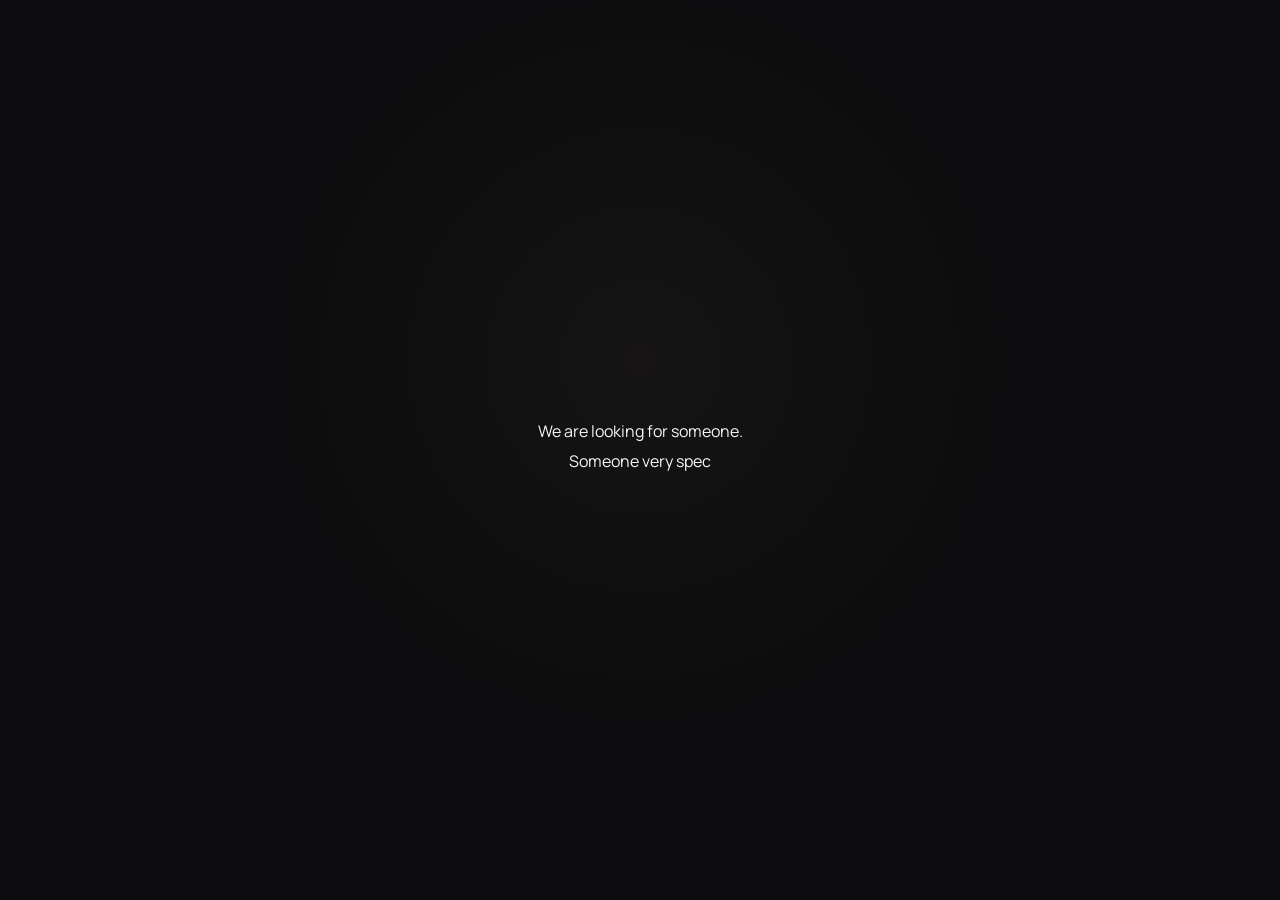
==== index.html @ 5d44a902 "Update title and add music controls in HTML" ====
<!DOCTYPE html>
<html lang="en">
<head>
  <meta charset="UTF-8">
  <meta name="viewport" content="width=device-width, initial-scale=1.0">
  <title>A Special Journey</title>
  
  <!-- Fonts -->
  <link rel="preconnect" href="https://fonts.googleapis.com">
  <link rel="preconnect" href="https://fonts.gstatic.com" crossorigin>
  <link href="https://fonts.googleapis.com/css2?family=DM+Serif+Display&family=Manrope:wght@400;500;600;700&display=swap" rel="stylesheet">

  <!-- CSS -->
  <link rel="stylesheet" href="style.css">

  <!-- EmailJS SDK -->
  <script type="text/javascript" src="https://cdn.jsdelivr.net/npm/@emailjs/browser@3/dist/email.min.js"></script>
</head>
<body>

  <!-- Audio -->
  <audio id="backgroundMusic" loop>
    <source src="images/bg-music.mp3" type="audio/mpeg">
  </audio>

  <!-- Music Control Toggle Button -->
  <button id="musicToggleBtn" class="music-toggle-btn" style="display: none;">🔊</button>

  <div class="app">

    <!-- Screen 0: Intro -->
    <div class="screen active" id="intro">
      <div class="center">
        <div id="introText" class="typewriter-container"></div>
        <button class="btn hidden" id="introBtn">Begin →</button>
      </div>
    </div>

    <!-- Screen 1: Name -->
    <div class="screen" id="nameScreen">
      <div class="center">
        <div id="nameText" class="typewriter-container"></div>
        <div id="nameForm" class="hidden">
          <div class="input-group">
            <input type="text" id="nameInput" placeholder="Enter your name..." autocomplete="off">
          </div>
          <p id="nameError" class="error hidden">That's not quite right. Try again.</p>
          <button class="btn" id="nameBtn">Continue →</button>
        </div>
      </div>
    </div>

    <!-- Screen 2: Questions -->
    <div class="screen" id="questions">
      <div class="center">
        <span class="badge" id="questionNumber">QUESTION 01 / 04</span>
        <h2 id="questionTitle"></h2>
        <p class="subtitle" id="questionSubtitle"></p>
        <div class="options" id="options"></div>
        <p id="feedback" class="feedback-text hidden"></p>
      </div>
    </div>

    <!-- Screen 3: Confirmation -->
    <div class="screen" id="confirmation">
      <div class="center">
        <div id="confirmText" class="typewriter-container"></div>
        <div id="confirmBox" class="hidden">
          <button class="btn" id="enterBtn">Open the files →</button>
        </div>
      </div>
    </div>

    <!-- Screen 4: File Hub -->
    <div class="screen" id="file">
      <div class="center">
        <span class="badge">ARCHIVE</span>
        <div class="section-heading">
          <h1>CHOOSE A FILE</h1>
          <p>Everything is kept here, waiting to be found.</p>
        </div>
        
        <div class="cards-container">
          <div class="little-card file-card" data-open="littleThings">
            <h3>02 — Little Things</h3>
            <span class="tap-text">Some things are remembered for no particular reason.</span>
          </div>
          <div class="little-card file-card" data-open="memories">
            <h3>01 — Memories</h3>
            <span class="tap-text">Moments that became special over time.</span>
          </div>
          <div class="little-card file-card" data-open="letter">
            <h3>03 — A Letter</h3>
            <span class="tap-text">Words that needed to be written down.</span>
          </div>
          <div class="little-card file-card" data-open="last">
            <h3>04 — The Last Thing</h3>
            <span class="tap-text">The actual reason for all of this.</span>
          </div>
        </div>
      </div>
    </div>

    <!-- Little Things Screen -->
    <div class="screen" id="littleThings">
      <div class="center">
        <a class="back" data-back="file">← Back to File</a>
        <span class="badge">02</span>
        <div class="section-heading">
          <h1>LITTLE THINGS</h1>
          <p>Some things are remembered for no particular reason.</p>
        </div>
        <div class="cards-container">
          <div class="little-card">
            <h3>Apparently, some dates are surprisingly easy to remember.</h3>
            <span class="tap-text">TAP TO OPEN</span>
          </div>
          <div class="little-card">
            <h3>Some photos need absolutely no explanation.</h3>
            <span class="tap-text">TAP TO OPEN</span>
          </div>
          <div class="little-card">
            <h3>Some random moments become memories without asking.</h3>
            <span class="tap-text">TAP TO OPEN</span>
          </div>
          <div class="little-card">
            <h3>And yes, I remembered way too many dates.</h3>
            <span class="tap-text">TAP TO OPEN</span>
          </div>
        </div>
      </div>
    </div>

    <!-- Memories Screen -->
    <div class="screen" id="memories">
      <div class="center">
        <a class="back" data-back="file">← Back to File</a>
        <span class="badge" id="memoryCounter">01 / 24</span>
        <div class="memory-viewer">
          <div class="memory-img-box">
            <img id="memoryImg" src="" alt="Memory">
            <div id="imageFallback" class="hidden">Image not found</div>
          </div>
          <div class="memory-info">
            <span id="memoryDate" class="badge"></span>
            <h2 id="memoryTitle"></h2>
            <p id="memoryCaption"></p>
          </div>
        </div>
        <div class="memory-nav">
          <button class="btn secondary" id="prevMemory">← Previous</button>
          <button class="btn" id="nextMemory">Next →</button>
        </div>
        <div class="date-selector" id="dateSelector"></div>
      </div>
    </div>

    <!-- Letter Screen -->
    <div class="screen" id="letter">
      <div class="center">
        <a class="back" data-back="file">← Back to File</a>
        <span class="badge">03</span>
        <div class="section-heading">
          <h1>A LETTER</h1>
        </div>
        <div class="envelope-container" id="envelope">
          <div id="envelopeFront" class="envelope-front">
            <p>Tap to open the letter ✉️</p>
          </div>
          <div id="letterContent" class="letter-box hidden">
            <p>Dear Naila,</p>
            <p>Some people come into life and quietly make everything a little bit brighter. This is just a small reminder of all those wonderful moments we've shared.</p>
            <p>Thank you for being you.</p>
            <p class="signature">With best wishes</p>
          </div>
        </div>
      </div>
    </div>

    <!-- Last Thing Screen -->
    <div class="screen" id="last">
      <div class="center">
        <a class="back" data-back="file">← Back to File</a>
        <div id="lastText" class="typewriter-container"></div>
        <button class="btn hidden" id="lastBtn">Continue →</button>
      </div>
    </div>

    <!-- Birthday Screen -->
    <div class="screen" id="birthday">
      <div class="center">
        <span class="badge hidden" id="birthdayDate">HAPPY BIRTHDAY</span>
        <h1 class="hidden" id="birthdayTitle">It's Your Day</h1>
        <p class="hidden" id="birthdayName">Naila</p>
        <p class="subtitle hidden" id="birthdaySub">Wishing you a year full of happiness and success.</p>
        <button class="btn hidden" id="photoBtn" style="margin-top: 20px;">Final Words →</button>
      </div>
    </div>

    <!-- Final Screen -->
    <div class="screen" id="final">
      <div class="center">
        <div id="endText" class="typewriter-container"></div>
        <button class="btn hidden" id="endBtn" onclick="showScreen('feedback')">Leave Feedback ✍️</button>
        <button class="btn secondary hidden" id="restartBtn" style="margin-top: 10px;">Start Over ↺</button>
      </div>
    </div>

    <!-- Feedback Screen (Integrated into SPA) -->
    <div class="screen" id="feedback">
      <div class="center">
        <a class="back" onclick="showScreen('final')">← Back</a>

        <span class="badge">YOUR THOUGHTS</span>
        <div class="section-heading center-heading">
          <h1>Leave a Feedback</h1>
          <p>Let me know how everything felt.</p>
        </div>

        <form id="feedbackForm" class="feedback-form-box">
          <div class="input-group">
            <input type="text" id="fbName" placeholder="Your Name" required />
          </div>
          <div class="input-group">
            <input type="email" id="fbEmail" placeholder="Your Email (Optional)" />
          </div>
          <div class="rating-container">
            <p>Rating:</p>
            <div class="stars">
              <span class="star active" data-value="1">★</span>
              <span class="star active" data-value="2">★</span>
              <span class="star active" data-value="3">★</span>
              <span class="star active" data-value="4">★</span>
              <span class="star active" data-value="5">★</span>
            </div>
            <input type="hidden" id="ratingValue" value="5" />
          </div>
          <div class="input-group">
            <textarea id="fbMessage" placeholder="Write your message here..." rows="4" required></textarea>
          </div>
          <button type="submit" class="btn" id="fbSubmitBtn" style="width: 100%;">Send Feedback</button>
        </form>

        <div id="fbSuccess" style="display: none;" class="feedback-msg">
          <p class="success-text" style="color: #2ecc71;">✨ Thank you! Your feedback has been sent successfully.</p>
        </div>

        <div id="fbError" style="display: none;" class="feedback-msg">
          <p class="error-text" style="color: #e74c3c;">❌ Oops! Something went wrong. Please try again.</p>
        </div>
      </div>
    </div>

  </div>

  <script src="script.js"></script>
</body>
</html>
---- style.css ----
:root {  
  --bg: #0d0d0f;  
  --card: #17171b;  
  --card2: #1c1c21;  
  
  --gold: #e6c587;  
  
  --white: #f5f5f5;  
  --muted: rgba(245,245,245,.62);  
  
  --border: rgba(255,255,255,.11);  
  
  --heading: "DM Serif Display", Georgia, serif;  
  --body: "Manrope", sans-serif;  
}  
  
* {  
  margin: 0;  
  padding: 0;  
  box-sizing: border-box;  
  -webkit-tap-highlight-color: transparent;  
}  
  
html {  
  scroll-behavior: smooth;  
}  
  
body {  
  background: var(--bg);  
  color: var(--white);  
  font-family: var(--body);  
  min-height: 100vh;  
  overflow-x: hidden;  
}  
  
body::before {  
  content: "";  
  position: fixed;  
  inset: 0;  
  pointer-events: none;  
  background:  
    radial-gradient(  
      circle at 50% 40%,  
      rgba(230,197,135,.045),  
      transparent 45%  
    );  
  z-index: -1;  
}  
  
button,  
input,  
textarea {  
  font-family: inherit;  
}  
  
button {  
  outline: none;  
}  
  
.app {  
  width: 100%;  
  min-height: 100vh;  
  padding: 20px;  
}  
  
.screen {  
  display: none;  
  width: 100%;  
  min-height: calc(100vh - 40px);  
  align-items: center;  
  justify-content: center;  
  animation: screenIn .55s ease;  
}  
  
.screen.active {  
  display: flex;  
}  
  
@keyframes screenIn {  
  from {  
    opacity: 0;  
    transform: translateY(10px);  
  }  
  to {  
    opacity: 1;  
    transform: translateY(0);  
  }  
}  
  
.center {  
  width: 100%;  
  max-width: 560px;  
  margin: auto;  
  text-align: center;  
}  
  
.wide {  
  width: 100%;  
  max-width: 860px;  
  margin: auto;  
}  
  
.hidden {  
  display: none !important;  
}  
  
h1,  
h2,  
h3 {  
  font-family: var(--heading);  
  font-weight: 400;  
}  
  
p {  
  color: var(--muted);  
}  
  
.badge {  
  display: inline-block;  
  padding: 6px 14px;  
  border: 1px solid rgba(230,197,135,.25);  
  border-radius: 50px;  
  color: var(--gold);  
  background: rgba(230,197,135,.07);  
  font-size: .72rem;  
  letter-spacing: .15em;  
  margin-bottom: 26px;  
}  
  
.typewriter {  
  min-height: 150px;  
  display: flex;  
  flex-direction: column;  
  align-items: center;  
  justify-content: center;  
  font-size: 1.15rem;  
  line-height: 1.7;  
}  
  
.typewriter-line {  
  margin-bottom: 8px;  
  color: var(--white);  
}  
  
.btn {  
  border: 1px solid transparent;  
  background: var(--white);  
  color: var(--bg);  
  padding: 13px 25px;  
  border-radius: 9px;  
  font-size: .92rem;  
  font-weight: 600;  
  cursor: pointer;  
  transition: .25s ease;  
}  
  
.btn:hover {  
  background: var(--gold);  
  transform: translateY(-2px);  
}  
  
.secondary {  
  background: transparent;  
  color: var(--white);  
  border-color: var(--border);  
}  
  
.secondary:hover {  
  border-color: var(--gold);  
  background: rgba(230,197,135,.06);  
}  
  
.back {  
  border: 0;  
  background: none;  
  color: var(--muted);  
  font-size: .88rem;  
  cursor: pointer;  
  margin-bottom: 28px;  
}  
  
.back:hover {  
  color: var(--white);  
}  
  
.form {  
  width: 100%;  
  max-width: 330px;  
  margin: auto;  
}  
  
.form input {  
  width: 100%;  
  padding: 14px 18px;  
  border-radius: 9px;  
  border: 1px solid var(--border);  
  background: var(--card);  
  color: var(--white);  
  text-align: center;  
  font-size: 1rem;  
  outline: none;  
  margin-bottom: 12px;  
}  
  
.form input:focus {  
  border-color: var(--gold);  
}  
  
.error {  
  color: #e47d7d;  
  font-size: .85rem;  
  margin-bottom: 14px;  
}  
  
.small-label {  
  color: var(--gold);  
  font-size: .75rem;  
  letter-spacing: .15em;  
  margin-bottom: 18px;  
}  
  
.question-title {  
  font-size: 2.35rem;  
  line-height: 1.25;  
  margin-bottom: 10px;  
}  
  
.question-subtitle {  
  font-size: .88rem;  
  text-transform: uppercase;  
  letter-spacing: .1em;  
  margin-bottom: 30px;  
}  
  
.options {  
  width: 100%;  
  max-width: 370px;  
  margin: auto;  
  display: flex;  
  flex-direction: column;  
  gap: 12px;  
}  
  
.option {  
  width: 100%;  
  padding: 16px 20px;  
  border-radius: 11px;  
  border: 1px solid var(--border);  
  background: var(--card);  
  color: var(--white);  
  cursor: pointer;  
  font-size: .98rem;  
  transition: .25s ease;  
}  
  
.option:hover {  
  border-color: var(--gold);  
  background: rgba(230,197,135,.07);  
  transform: translateY(-2px);  
}  
  
.feedback {  
  margin-top: 25px;  
  color: var(--gold);  
  font-family: var(--heading);  
  font-size: 1.2rem;  
}  
  
.identity {  
  color: var(--gold);  
  font-size: 2.5rem;  
  margin-bottom: 20px;  
  animation: fadeUp 1s ease;  
}  
  
#confirmBox p {  
  margin-bottom: 5px;  
  font-size: 1rem;  
}  
  
#enterBtn {  
  margin-top: 25px;  
}  
  
@keyframes fadeUp {  
  from {  
    opacity: 0;  
    transform: translateY(12px);  
  }  
  to {  
    opacity: 1;  
    transform: translateY(0);  
  }  
}  
  
.file-header {  
  text-align: center;  
  margin-bottom: 45px;  
}  
  
.file-header h1 {  
  font-size: 3rem;  
  letter-spacing: .08em;  
  margin-bottom: 10px;  
}  
  
.file-header p {  
  max-width: 500px;  
  margin: auto;  
  font-size: .92rem;  
}  
  
.file-grid {  
  display: grid;  
  grid-template-columns: repeat(2, 1fr);  
  gap: 18px;  
}  
  
.file-card {  
  position: relative;  
  padding: 30px 26px;  
  min-height: 180px;  
  background:  
    linear-gradient(  
      145deg,  
      var(--card2),  
      var(--card)  
    );  
  border: 1px solid var(--border);  
  border-radius: 15px;  
  cursor: pointer;  
  transition: .3s ease;  
  overflow: hidden;  
}  
  
.file-card::after {  
  content: "";  
  position: absolute;  
  left: 0;  
  right: 0;  
  top: 0;  
  height: 1px;  
  background: var(--gold);  
  opacity: 0;  
  transition: .3s ease;  
}  
  
.file-card:hover {  
  transform: translateY(-5px);  
  border-color: rgba(230,197,135,.4);  
}  
  
.file-card:hover::after {  
  opacity: 1;  
}  
  
.file-card > span {  
  color: var(--gold);  
  font-size: .75rem;  
  font-weight: 700;  
  letter-spacing: .12em;  
}  
  
.file-card h2 {  
  margin-top: 22px;  
  font-size: 1.45rem;  
  margin-bottom: 8px;  
}  
  
.file-card p {  
  font-size: .86rem;  
}  
  
.section-heading {  
  margin-bottom: 28px;  
}  
  
.section-heading > span {  
  color: var(--gold);  
  font-size: .75rem;  
  letter-spacing: .15em;  
}  
  
.section-heading h1 {  
  font-size: 2.25rem;  
  margin: 6px 0;  
}  
  
.section-heading p {  
  font-size: .9rem;  
}  
  
.center-heading {  
  text-align: center;  
}  
  
.dates {  
  display: flex;  
  gap: 8px;  
  overflow-x: auto;  
  padding-bottom: 13px;  
  margin-bottom: 22px;  
  scrollbar-width: thin;  
}  
  
.dates::-webkit-scrollbar {  
  height: 3px;  
}  
  
.date {  
  flex-shrink: 0;  
  padding: 8px 14px;  
  border-radius: 7px;  
  border: 1px solid var(--border);  
  background: var(--card);  
  color: var(--muted);  
  cursor: pointer;  
  font-size: .8rem;  
  transition: .25s;  
}  
  
.date.active,  
.date:hover {  
  color: var(--gold);  
  border-color: var(--gold);  
  background: rgba(230,197,135,.07);  
}  
  
.memory-card {  
  background: var(--card);  
  border: 1px solid var(--border);  
  border-radius: 16px;  
  overflow: hidden;  
}  
  
.memory-image {  
  width: 100%;  
  max-height: 550px;  
  background: #080809;  
  display: flex;  
  align-items: center;  
  justify-content: center;  
  overflow: hidden;  
}  
  
.memory-image img {  
  width: 100%;  
  max-height: 550px;  
  object-fit: cover;  
  object-position: center;  
  display: block;  
}  
  
.fallback {  
  min-height: 250px;  
  width: 100%;  
  display: flex;  
  align-items: center;  
  justify-content: center;  
  color: var(--muted);  
}  
  
.memory-info {  
  padding: 23px 24px 26px;  
}  
  
.counter {  
  display: block;  
  color: var(--muted);  
  font-size: .75rem;  
  margin-bottom: 7px;  
}  
  
.memory-info h2 {  
  color: var(--gold);  
  font-size: 1.35rem;  
  margin-bottom: 5px;  
}  
  
.memory-info h3 {  
  font-family: var(--body);  
  font-size: 1rem;  
  font-weight: 600;  
  margin-bottom: 5px;  
}  
  
.memory-info p {  
  font-size: .9rem;  
}  
  
.memory-controls {  
  display: flex;  
  justify-content: space-between;  
  margin-top: 15px;  
}  
  
.top-back {  
  display: block;  
  margin: 0 auto 25px;  
}  
  
.envelope {  
  width: 100%;  
  max-width: 500px;  
  margin: auto;  
  border: 1px solid var(--border);  
  border-radius: 15px;  
  background: var(--card);  
  padding: 30px;  
}  
  
.envelope-front {  
  min-height: 180px;  
  display: flex;  
  align-items: center;  
  justify-content: center;  
  cursor: pointer;  
}  
  
.seal {  
  color: var(--gold);  
  border: 1px solid var(--gold);  
  border-radius: 50px;  
  padding: 12px 22px;  
  font-size: .78rem;  
  letter-spacing: .1em;  
}  
  
.letter-content {  
  text-align: left;  
  animation: fadeUp .7s ease;  
}  
  
.letter-content p {  
  color: var(--white);  
  margin-bottom: 15px;  
  font-size: .95rem;  
  line-height: 1.7;  
}  
  
.signature {  
  color: var(--gold) !important;  
  font-style: italic;  
  margin-top: 22px;  
}  
  
#last .typewriter {  
  min-height: 190px;  
}  
  
#birthday {  
  position: relative;  
}  
  
.glow {  
  position: absolute;  
  width: 420px;  
  height: 420px;  
  border-radius: 50%;  
  background:  
    radial-gradient(  
      circle,  
      rgba(230,197,135,.16),  
      transparent 70%  
    );  
  pointer-events: none;  
}  
  
.birthday-content {  
  position: relative;  
  z-index: 2;  
}  
  
.birthday-date {  
  color: var(--gold);  
  letter-spacing: .2em;  
  font-size: .9rem;  
  display: block;  
  margin-bottom: 18px;  
  animation: fadeUp 1s ease;  
}  
  
.birthday-title {  
  font-size: 3.5rem;  
  line-height: 1;  
  margin-bottom: 14px;  
  animation: birthdayReveal 1.2s ease;  
}  
  
.birthday-name {  
  color: var(--gold);  
  font-size: 1.7rem;  
  letter-spacing: .06em;  
  animation: fadeUp 1s ease;  
}  
  
.birthday-sub {  
  margin-top: 15px;  
  font-size: 1rem;  
}  
  
#photoBtn {  
  margin-top: 30px;  
}  
  
@keyframes birthdayReveal {  
  from {  
    opacity: 0;  
    transform: scale(.8);  
  }  
  to {  
    opacity: 1;  
    transform: scale(1);  
  }  
}  
  
.final-intro {  
  margin-bottom: 18px;  
}  
  
.final-card {  
  background: var(--card);  
  border: 1px solid var(--border);  
  border-radius: 16px;  
  padding: 22px;  
  max-width: 560px;  
  margin: auto;  
}  
  
.final-image {  
  width: 100%;  
  max-height: none;  
  background: #080809;  
  border-radius: 10px;  
  overflow: visible;  
  display: flex;  
  align-items: center;  
  justify-content: center;  
  margin-bottom: 22px;  
  position: relative;  
  border: 1px solid var(--border);  
}  
  
.final-image img {  
  width: 100%;  
  height: auto;  
  max-height: none;  
  object-fit: contain;  
  object-position: center;  
  display: block;  
}  
  
.final-card p {  
  color: var(--white);  
  line-height: 1.7;  
  font-size: .95rem;  
  margin-bottom: 5px;  
}  
  
@media (max-width: 600px) {  
  .app {  
    padding: 15px;  
  }  
  
  .screen {  
    min-height: calc(100vh - 30px);  
  }  
  
  .file-grid {  
    grid-template-columns: 1fr;  
  }  
  
  .file-header h1 {  
    font-size: 2.35rem;  
  }  
  
  .question-title {  
    font-size: 1.9rem;  
  }  
  
  .birthday-title {  
    font-size: 2.45rem;  
  }  
  
  .birthday-name {  
    font-size: 1.3rem;  
  }  
  
  .memory-image,  
  .memory-image img,  
  .final-image,  
  .final-image img {  
    max-height: none;  
  }  
  
  .memory-controls .btn {  
    padding: 11px 15px;  
    font-size: .82rem;  
  }  
  
  .envelope {  
    padding: 22px;  
  }  
  
  .typewriter {  
    font-size: 1rem;  
  }  
}
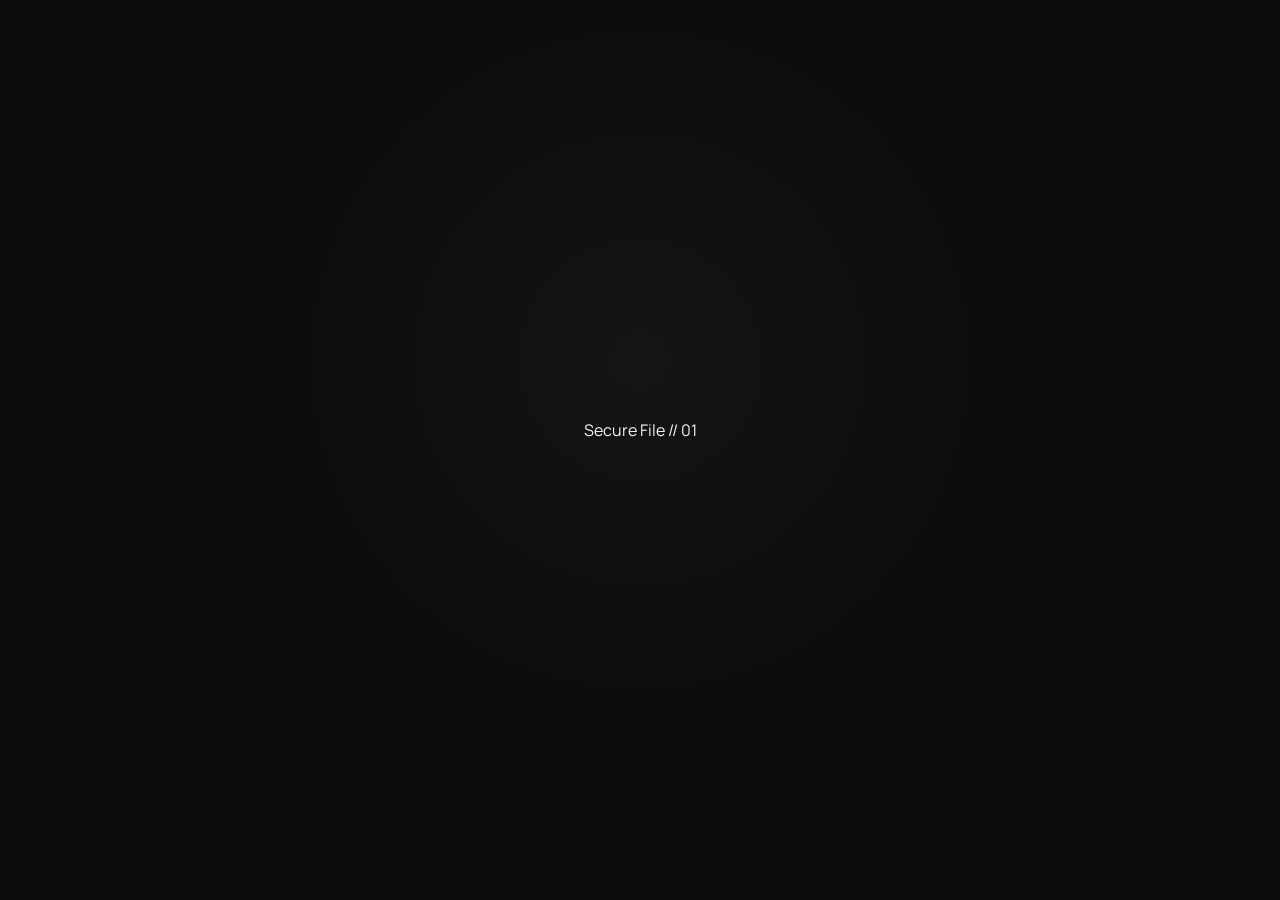
==== commit 337f0be1: "Update title and restructure HTML sections" ====
--- a/index.html
+++ b/index.html
@@ -3,251 +3,247 @@
 <head>
   <meta charset="UTF-8">
   <meta name="viewport" content="width=device-width, initial-scale=1.0">
-  <title>A Special Journey</title>
-  
-  <!-- Fonts -->
-  <link rel="preconnect" href="https://fonts.googleapis.com">
-  <link rel="preconnect" href="https://fonts.gstatic.com" crossorigin>
-  <link href="https://fonts.googleapis.com/css2?family=DM+Serif+Display&family=Manrope:wght@400;500;600;700&display=swap" rel="stylesheet">
-
-  <!-- CSS -->
+  <title>The Naila File</title>
   <link rel="stylesheet" href="style.css">
-
-  <!-- EmailJS SDK -->
-  <script type="text/javascript" src="https://cdn.jsdelivr.net/npm/@emailjs/browser@3/dist/email.min.js"></script>
+  <link href="https://fonts.googleapis.com/css2?family=DM+Serif+Display&family=Manrope:wght@400;500;600&display=swap" rel="stylesheet">
 </head>
 <body>
 
-  <!-- Audio -->
-  <audio id="backgroundMusic" loop>
-    <source src="images/bg-music.mp3" type="audio/mpeg">
+  <!-- Background Music Element -->
+  <audio id="bg-music" loop>
+    <source src="audio/song.mp3" type="audio/mpeg">
   </audio>
 
-  <!-- Music Control Toggle Button -->
-  <button id="musicToggleBtn" class="music-toggle-btn" style="display: none;">🔊</button>
-
-  <div class="app">
-
-    <!-- Screen 0: Intro -->
-    <div class="screen active" id="intro">
-      <div class="center">
-        <div id="introText" class="typewriter-container"></div>
-        <button class="btn hidden" id="introBtn">Begin →</button>
-      </div>
-    </div>
-
-    <!-- Screen 1: Name -->
-    <div class="screen" id="nameScreen">
-      <div class="center">
-        <div id="nameText" class="typewriter-container"></div>
-        <div id="nameForm" class="hidden">
-          <div class="input-group">
-            <input type="text" id="nameInput" placeholder="Enter your name..." autocomplete="off">
-          </div>
-          <p id="nameError" class="error hidden">That's not quite right. Try again.</p>
-          <button class="btn" id="nameBtn">Continue →</button>
-        </div>
-      </div>
-    </div>
-
-    <!-- Screen 2: Questions -->
-    <div class="screen" id="questions">
-      <div class="center">
-        <span class="badge" id="questionNumber">QUESTION 01 / 04</span>
-        <h2 id="questionTitle"></h2>
-        <p class="subtitle" id="questionSubtitle"></p>
-        <div class="options" id="options"></div>
-        <p id="feedback" class="feedback-text hidden"></p>
-      </div>
-    </div>
-
-    <!-- Screen 3: Confirmation -->
-    <div class="screen" id="confirmation">
-      <div class="center">
-        <div id="confirmText" class="typewriter-container"></div>
-        <div id="confirmBox" class="hidden">
-          <button class="btn" id="enterBtn">Open the files →</button>
-        </div>
-      </div>
-    </div>
-
-    <!-- Screen 4: File Hub -->
-    <div class="screen" id="file">
-      <div class="center">
-        <span class="badge">ARCHIVE</span>
-        <div class="section-heading">
-          <h1>CHOOSE A FILE</h1>
-          <p>Everything is kept here, waiting to be found.</p>
-        </div>
+  <div class="app-container">
+
+    <!-- SCREEN 1: INTRO -->
+    <div id="screen-intro" class="screen active">
+      <div class="content-box text-center">
+        <span class="status-badge">Secure File // 01</span>
+        <div class="typewriter-box" id="typewriter-intro"></div>
+        <button id="btn-intro-next" class="btn primary-btn hidden">Proceed →</button>
+      </div>
+    </div>
+
+    <!-- SCREEN 2: NAME -->
+    <div id="screen-name" class="screen">
+      <div class="content-box text-center">
+        <span class="status-badge">Verification</span>
+        <div class="typewriter-box" id="typewriter-name"></div>
+        <div id="name-form-container" class="form-group hidden">
+          <input type="text" id="name-input" placeholder="Enter your name..." autocomplete="off">
+          <button id="btn-submit-name" class="btn primary-btn">Verify</button>
+          <span id="name-error" class="error-msg hidden">Access denied. That's not you.</span>
+        </div>
+      </div>
+    </div>
+
+    <!-- SCREEN 3: QUESTIONS -->
+    <div id="screen-questions" class="screen">
+      <div class="content-box text-center">
+        <span class="status-badge">Calibration</span>
+        <div id="typewriter-question-intro"></div>
         
-        <div class="cards-container">
-          <div class="little-card file-card" data-open="littleThings">
-            <h3>02 — Little Things</h3>
-            <span class="tap-text">Some things are remembered for no particular reason.</span>
-          </div>
-          <div class="little-card file-card" data-open="memories">
-            <h3>01 — Memories</h3>
-            <span class="tap-text">Moments that became special over time.</span>
-          </div>
-          <div class="little-card file-card" data-open="letter">
-            <h3>03 — A Letter</h3>
-            <span class="tap-text">Words that needed to be written down.</span>
-          </div>
-          <div class="little-card file-card" data-open="last">
-            <h3>04 — The Last Thing</h3>
-            <span class="tap-text">The actual reason for all of this.</span>
-          </div>
-        </div>
-      </div>
-    </div>
-
-    <!-- Little Things Screen -->
-    <div class="screen" id="littleThings">
-      <div class="center">
-        <a class="back" data-back="file">← Back to File</a>
-        <span class="badge">02</span>
-        <div class="section-heading">
-          <h1>LITTLE THINGS</h1>
-          <p>Some things are remembered for no particular reason.</p>
-        </div>
-        <div class="cards-container">
-          <div class="little-card">
-            <h3>Apparently, some dates are surprisingly easy to remember.</h3>
-            <span class="tap-text">TAP TO OPEN</span>
-          </div>
-          <div class="little-card">
-            <h3>Some photos need absolutely no explanation.</h3>
-            <span class="tap-text">TAP TO OPEN</span>
-          </div>
-          <div class="little-card">
-            <h3>Some random moments become memories without asking.</h3>
-            <span class="tap-text">TAP TO OPEN</span>
-          </div>
-          <div class="little-card">
-            <h3>And yes, I remembered way too many dates.</h3>
-            <span class="tap-text">TAP TO OPEN</span>
-          </div>
-        </div>
-      </div>
-    </div>
-
-    <!-- Memories Screen -->
-    <div class="screen" id="memories">
-      <div class="center">
-        <a class="back" data-back="file">← Back to File</a>
-        <span class="badge" id="memoryCounter">01 / 24</span>
-        <div class="memory-viewer">
-          <div class="memory-img-box">
-            <img id="memoryImg" src="" alt="Memory">
-            <div id="imageFallback" class="hidden">Image not found</div>
-          </div>
-          <div class="memory-info">
-            <span id="memoryDate" class="badge"></span>
-            <h2 id="memoryTitle"></h2>
-            <p id="memoryCaption"></p>
-          </div>
-        </div>
-        <div class="memory-nav">
-          <button class="btn secondary" id="prevMemory">← Previous</button>
-          <button class="btn" id="nextMemory">Next →</button>
-        </div>
-        <div class="date-selector" id="dateSelector"></div>
-      </div>
-    </div>
-
-    <!-- Letter Screen -->
-    <div class="screen" id="letter">
-      <div class="center">
-        <a class="back" data-back="file">← Back to File</a>
-        <span class="badge">03</span>
-        <div class="section-heading">
-          <h1>A LETTER</h1>
-        </div>
-        <div class="envelope-container" id="envelope">
-          <div id="envelopeFront" class="envelope-front">
-            <p>Tap to open the letter ✉️</p>
-          </div>
-          <div id="letterContent" class="letter-box hidden">
-            <p>Dear Naila,</p>
-            <p>Some people come into life and quietly make everything a little bit brighter. This is just a small reminder of all those wonderful moments we've shared.</p>
-            <p>Thank you for being you.</p>
-            <p class="signature">With best wishes</p>
-          </div>
-        </div>
-      </div>
-    </div>
-
-    <!-- Last Thing Screen -->
-    <div class="screen" id="last">
-      <div class="center">
-        <a class="back" data-back="file">← Back to File</a>
-        <div id="lastText" class="typewriter-container"></div>
-        <button class="btn hidden" id="lastBtn">Continue →</button>
-      </div>
-    </div>
-
-    <!-- Birthday Screen -->
-    <div class="screen" id="birthday">
-      <div class="center">
-        <span class="badge hidden" id="birthdayDate">HAPPY BIRTHDAY</span>
-        <h1 class="hidden" id="birthdayTitle">It's Your Day</h1>
-        <p class="hidden" id="birthdayName">Naila</p>
-        <p class="subtitle hidden" id="birthdaySub">Wishing you a year full of happiness and success.</p>
-        <button class="btn hidden" id="photoBtn" style="margin-top: 20px;">Final Words →</button>
-      </div>
-    </div>
-
-    <!-- Final Screen -->
-    <div class="screen" id="final">
-      <div class="center">
-        <div id="endText" class="typewriter-container"></div>
-        <button class="btn hidden" id="endBtn" onclick="showScreen('feedback')">Leave Feedback ✍️</button>
-        <button class="btn secondary hidden" id="restartBtn" style="margin-top: 10px;">Start Over ↺</button>
-      </div>
-    </div>
-
-    <!-- Feedback Screen (Integrated into SPA) -->
-    <div class="screen" id="feedback">
-      <div class="center">
-        <a class="back" onclick="showScreen('final')">← Back</a>
-
-        <span class="badge">YOUR THOUGHTS</span>
-        <div class="section-heading center-heading">
-          <h1>Leave a Feedback</h1>
-          <p>Let me know how everything felt.</p>
-        </div>
-
-        <form id="feedbackForm" class="feedback-form-box">
-          <div class="input-group">
-            <input type="text" id="fbName" placeholder="Your Name" required />
-          </div>
-          <div class="input-group">
-            <input type="email" id="fbEmail" placeholder="Your Email (Optional)" />
-          </div>
-          <div class="rating-container">
-            <p>Rating:</p>
-            <div class="stars">
-              <span class="star active" data-value="1">★</span>
-              <span class="star active" data-value="2">★</span>
-              <span class="star active" data-value="3">★</span>
-              <span class="star active" data-value="4">★</span>
-              <span class="star active" data-value="5">★</span>
-            </div>
-            <input type="hidden" id="ratingValue" value="5" />
-          </div>
-          <div class="input-group">
-            <textarea id="fbMessage" placeholder="Write your message here..." rows="4" required></textarea>
-          </div>
-          <button type="submit" class="btn" id="fbSubmitBtn" style="width: 100%;">Send Feedback</button>
-        </form>
-
-        <div id="fbSuccess" style="display: none;" class="feedback-msg">
-          <p class="success-text" style="color: #2ecc71;">✨ Thank you! Your feedback has been sent successfully.</p>
-        </div>
-
-        <div id="fbError" style="display: none;" class="feedback-msg">
-          <p class="error-text" style="color: #e74c3c;">❌ Oops! Something went wrong. Please try again.</p>
-        </div>
+        <div id="question-container" class="question-card hidden">
+          <h2 id="question-title" class="question-heading"></h2>
+          <p id="question-subtitle" class="question-sub"></p>
+          <div id="question-options" class="options-stack"></div>
+        </div>
+
+        <div id="question-feedback" class="feedback-box hidden"></div>
+      </div>
+    </div>
+
+    <!-- SCREEN 4: CONFIRMATION -->
+    <div id="screen-confirmation" class="screen">
+      <div class="content-box text-center confirm-box">
+        <span class="status-badge">Match Found</span>
+        <div class="typewriter-box" id="typewriter-confirm"></div>
+        
+        <div id="confirm-reveal" class="hidden mt-large">
+          <p class="fade-in-text">Identity Confirmed:</p>
+          <h1 class="identity-name fade-in-delayed">Naila Islam Shifa</h1>
+          <div class="identity-sub-group fade-in-delayed-more">
+            <p class="identity-sub">Access Granted to the File.</p>
+          </div>
+          <button id="btn-enter" class="btn primary-btn mt-large fade-in-delayed-more">Open File →</button>
+        </div>
+      </div>
+    </div>
+
+    <!-- SCREEN 5: MAIN HUB -->
+    <div id="screen-hub" class="screen">
+      <div class="content-box wide">
+        <div class="hub-header">
+          <span class="status-badge">Main Directory</span>
+          <h1 class="hub-title">The Naila File</h1>
+          <p class="hub-subtitle">Select a section to explore.</p>
+        </div>
+
+        <div class="hub-grid">
+          <div class="hub-card" data-target="screen-memories">
+            <span class="card-num">01</span>
+            <h2>Memories</h2>
+            <p>A collection of moments frozen in time.</p>
+          </div>
+          <div class="hub-card" data-target="screen-little-things">
+            <span class="card-num">02</span>
+            <h2>Little Things</h2>
+            <p>Small details and observations.</p>
+          </div>
+          <div class="hub-card" data-target="screen-letter">
+            <span class="card-num">03</span>
+            <h2>A Letter</h2>
+            <p>Something written down.</p>
+          </div>
+          <div class="hub-card" data-target="screen-suspense">
+            <span class="card-num">04</span>
+            <h2>The Rest</h2>
+            <p>What comes after.</p>
+          </div>
+        </div>
+      </div>
+    </div>
+
+    <!-- SECTION 01: MEMORIES -->
+    <div id="screen-memories" class="screen">
+      <div class="content-box wide">
+        <button class="btn-back">← Back to Hub</button>
+        <div class="section-header">
+          <span class="status-badge">Section 01</span>
+          <h2>Memories</h2>
+        </div>
+
+        <div class="date-selector-wrapper">
+          <div id="date-selector" class="date-selector"></div>
+        </div>
+
+        <div class="memory-display">
+          <div class="memory-image-container">
+            <img id="memory-img" class="memory-img" src="" alt="Memory">
+            <div class="img-placeholder">Loading image...</div>
+          </div>
+          <div class="memory-details">
+            <span id="memory-date" class="memory-date-title"></span>
+            <p id="memory-caption" class="memory-caption-text"></p>
+            <span id="memory-counter" class="memory-counter-tag"></span>
+          </div>
+        </div>
+
+        <div class="memory-controls">
+          <button id="btn-prev-memory" class="btn secondary-btn">← Previous</button>
+          <button id="btn-next-memory" class="btn secondary-btn">Next →</button>
+        </div>
+      </div>
+    </div>
+
+    <!-- SECTION 02: LITTLE THINGS -->
+    <div id="screen-little-things" class="screen">
+      <div class="content-box wide">
+        <button class="btn-back">← Back to Hub</button>
+        <div class="section-header">
+          <span class="status-badge">Section 02</span>
+          <h2>Little Things</h2>
+        </div>
+
+        <div class="cards-grid">
+          <div class="flip-card">
+            <div class="flip-card-inner">
+              <div class="flip-card-front"><span class="card-label">01 // TAP TO FLIP</span></div>
+              <div class="flip-card-back"><p>You always notice the smallest details.</p></div>
+            </div>
+          </div>
+          <div class="flip-card">
+            <div class="flip-card-inner">
+              <div class="flip-card-front"><span class="card-label">02 // TAP TO FLIP</span></div>
+              <div class="flip-card-back"><p>Stubborn, but in the best way possible.</p></div>
+            </div>
+          </div>
+          <div class="flip-card">
+            <div class="flip-card-inner">
+              <div class="flip-card-front"><span class="card-label">03 // TAP TO FLIP</span></div>
+              <div class="flip-card-back"><p>Your laugh changes the whole room.</p></div>
+            </div>
+          </div>
+          <div class="flip-card">
+            <div class="flip-card-inner">
+              <div class="flip-card-front"><span class="card-label">04 // TAP TO FLIP</span></div>
+              <div class="flip-card-back"><p>Absolute perfection.</p></div>
+            </div>
+          </div>
+        </div>
+      </div>
+    </div>
+
+    <!-- SECTION 03: LETTER -->
+    <div id="screen-letter" class="screen">
+      <div class="content-box">
+        <button class="btn-back">← Back to Hub</button>
+        <div class="section-header">
+          <span class="status-badge">Section 03</span>
+          <h2>A Letter</h2>
+        </div>
+
+        <div class="envelope-wrapper">
+          <div id="envelope" class="envelope">
+            <div class="envelope-front">
+              <span class="seal">OPEN LETTER</span>
+            </div>
+            <div class="letter-content hidden">
+              <p>Dear Naila,</p>
+              <p>If you are reading this, it means you've clicked through everything. I just wanted to remind you how amazing you truly are.</p>
+              <p>Keep shining and smiling always!</p>
+              <p class="letter-sign">With love,<br>Someone who cares.</p>
+            </div>
+          </div>
+        </div>
+      </div>
+    </div>
+
+    <!-- SECTION 04: SUSPENSE BUILD-UP -->
+    <div id="screen-suspense" class="screen">
+      <div class="content-box text-center">
+        <button class="btn-back" style="float: left;">← Back</button>
+        <div style="clear: both;"></div>
+        <span class="status-badge">Final Section</span>
+        <div class="typewriter-box" id="typewriter-suspense" style="margin-top: 40px;"></div>
+        <button id="btn-suspense-next" class="btn primary-btn hidden">Continue →</button>
+      </div>
+    </div>
+
+    <!-- SCREEN 7: BIRTHDAY REVEAL -->
+    <div id="screen-birthday" class="screen">
+      <div class="ambient-glow"></div>
+      <div class="content-box text-center birthday-container">
+        <span id="reveal-date" class="reveal-badge hidden">TODAY IS THE DAY</span>
+        <h1 id="reveal-hbd" class="reveal-title hidden">Happy Birthday</h1>
+        <h2 id="reveal-fullname" class="reveal-name hidden">Naila Islam Shifa</h2>
+        <p id="reveal-sub" class="reveal-caption hidden">Wishing you all the happiness in the world.</p>
+        <button id="btn-to-final-photo" class="btn primary-btn mt-large hidden">View Memory →</button>
+      </div>
+    </div>
+
+    <!-- SCREEN 8: FINAL PHOTO -->
+    <div id="screen-final-photo" class="screen">
+      <div class="content-box">
+        <button class="btn-back">← Back</button>
+        <div class="final-card">
+          <div class="final-img-frame">
+            <img class="final-img" src="images/memory17.jpg" alt="Final Memory">
+          </div>
+          <h2 class="final-heading">To Many More</h2>
+          <p class="final-text">May your days ahead be filled with as much joy as you bring to everyone around you.</p>
+          <button id="btn-to-end" class="btn primary-btn" style="width: 100%;">Finish →</button>
+        </div>
+      </div>
+    </div>
+
+    <!-- SCREEN 9: END -->
+    <div id="screen-end" class="screen">
+      <div class="content-box text-center">
+        <span class="status-badge">The End</span>
+        <div class="typewriter-box" id="typewriter-end"></div>
+        <button id="btn-restart" class="btn secondary-btn hidden mt-large">Start Over ↺</button>
       </div>
     </div>
 
--- a/style.css
+++ b/style.css
@@ -266,6 +266,69 @@
   font-size: 1.2rem;  
 }  
   
+/* Feedback Form Additional Styles */  
+.feedback-form-box {  
+  width: 100%;  
+  max-width: 400px;  
+  margin: 20px auto 0;  
+  text-align: left;  
+}  
+  
+.feedback-form-box .input-group {  
+  margin-bottom: 15px;  
+}  
+  
+.feedback-form-box input,  
+.feedback-form-box textarea {  
+  width: 100%;  
+  padding: 12px 15px;  
+  background: var(--card);  
+  border: 1px solid var(--border);  
+  border-radius: 9px;  
+  color: var(--white);  
+  font-size: 14px;  
+  outline: none;  
+  transition: border-color 0.3s ease;  
+}  
+  
+.feedback-form-box input:focus,  
+.feedback-form-box textarea:focus {  
+  border-color: var(--gold);  
+}  
+  
+.rating-container {  
+  display: flex;  
+  align-items: center;  
+  justify-content: space-between;  
+  margin-bottom: 15px;  
+  padding: 0 5px;  
+  color: var(--muted);  
+  font-size: 14px;  
+}  
+  
+.stars {  
+  display: flex;  
+  gap: 5px;  
+  cursor: pointer;  
+}  
+  
+.star {  
+  font-size: 20px;  
+  color: var(--border);  
+  transition: color 0.2s ease;  
+}  
+  
+.star.active {  
+  color: var(--gold);  
+}  
+  
+.feedback-msg {  
+  text-align: center;  
+  margin-top: 15px;  
+  font-size: 14px;  
+  color: var(--gold);  
+}  
+  
 .identity {  
   color: var(--gold);  
   font-size: 2.5rem;  
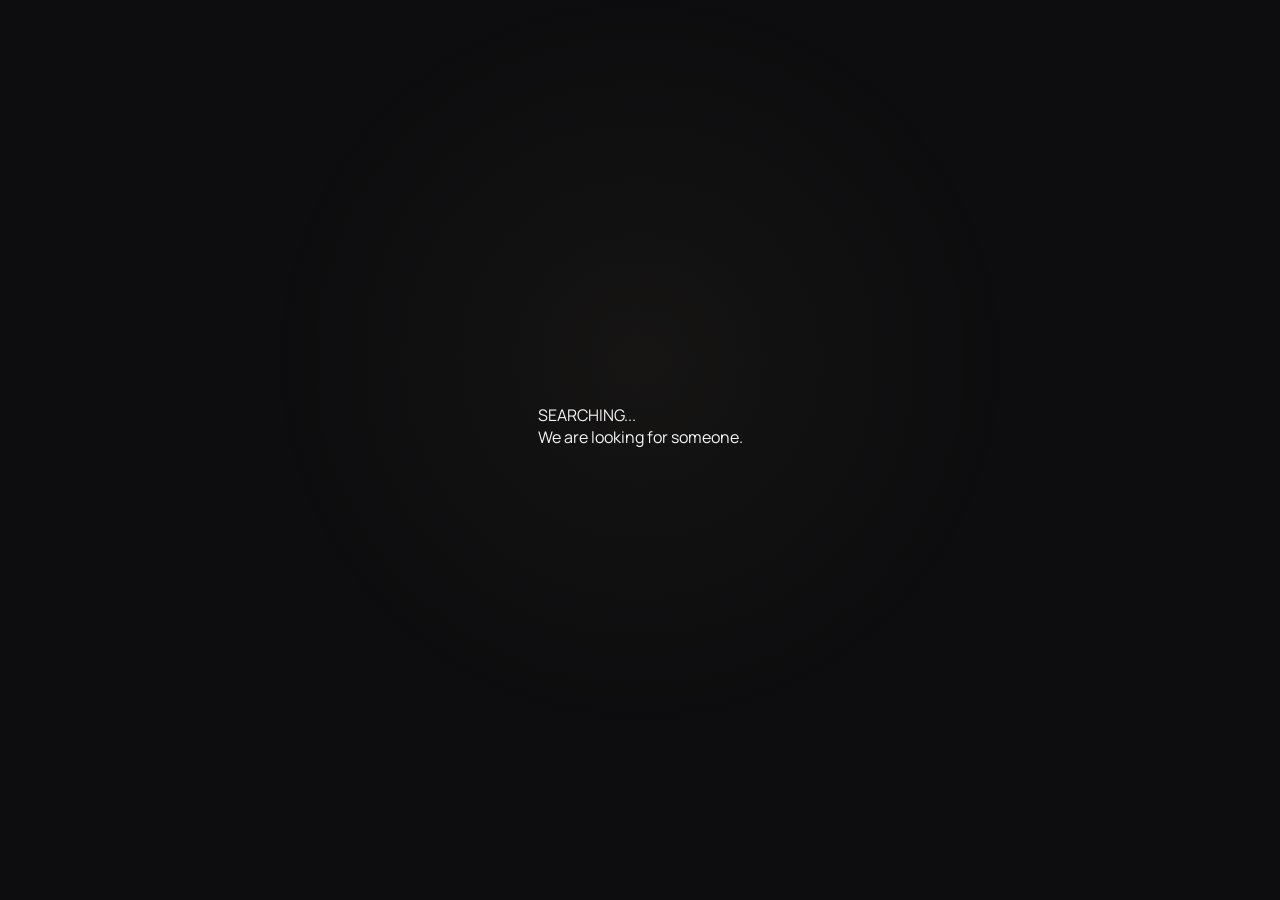
==== commit 62711542: "Refactor index.html for clarity and updates Updated the title and modified various sections for clar" ====
--- a/index.html
+++ b/index.html
@@ -3,46 +3,47 @@
 <head>
   <meta charset="UTF-8">
   <meta name="viewport" content="width=device-width, initial-scale=1.0">
-  <title>The Naila File</title>
+  <title>The Archive</title>
+  
+  <!-- Google Fonts -->
+  <link rel="preconnect" href="https://fonts.googleapis.com">
+  <link rel="preconnect" href="https://fonts.gstatic.com" crossorigin>
+  <link href="https://fonts.googleapis.com/css2?family=DM+Serif+Display&family=Manrope:wght@400;500;600;700&display=swap" rel="stylesheet">
+  
   <link rel="stylesheet" href="style.css">
-  <link href="https://fonts.googleapis.com/css2?family=DM+Serif+Display&family=Manrope:wght@400;500;600&display=swap" rel="stylesheet">
 </head>
 <body>
 
-  <!-- Background Music Element -->
-  <audio id="bg-music" loop>
-    <source src="audio/song.mp3" type="audio/mpeg">
-  </audio>
-
-  <div class="app-container">
-
-    <!-- SCREEN 1: INTRO -->
-    <div id="screen-intro" class="screen active">
-      <div class="content-box text-center">
-        <span class="status-badge">Secure File // 01</span>
-        <div class="typewriter-box" id="typewriter-intro"></div>
-        <button id="btn-intro-next" class="btn primary-btn hidden">Proceed →</button>
-      </div>
-    </div>
-
-    <!-- SCREEN 2: NAME -->
-    <div id="screen-name" class="screen">
-      <div class="content-box text-center">
-        <span class="status-badge">Verification</span>
-        <div class="typewriter-box" id="typewriter-name"></div>
+  <!-- Background Music Audio Element -->
+  <audio id="backgroundMusic" src="music.mp3" loop></audio>
+
+  <main class="app-container">
+
+    <!-- SCREEN 1: MYSTERY INTRO -->
+    <section id="screen-intro" class="screen active">
+      <div class="content-box text-center">
+        <span class="status-badge">SEARCHING...</span>
+        <div id="typewriter-intro" class="typewriter-box"></div>
+        <button id="btn-intro-next" class="btn primary-btn hidden">Continue &rarr;</button>
+      </div>
+    </section>
+
+    <!-- SCREEN 2: NAME INPUT -->
+    <section id="screen-name" class="screen">
+      <div class="content-box text-center">
+        <div id="typewriter-name" class="typewriter-box"></div>
         <div id="name-form-container" class="form-group hidden">
-          <input type="text" id="name-input" placeholder="Enter your name..." autocomplete="off">
-          <button id="btn-submit-name" class="btn primary-btn">Verify</button>
-          <span id="name-error" class="error-msg hidden">Access denied. That's not you.</span>
-        </div>
-      </div>
-    </div>
-
-    <!-- SCREEN 3: QUESTIONS -->
-    <div id="screen-questions" class="screen">
-      <div class="content-box text-center">
-        <span class="status-badge">Calibration</span>
-        <div id="typewriter-question-intro"></div>
+          <input type="text" id="name-input" placeholder="Enter your name" autocomplete="off" spellcheck="false">
+          <p id="name-error" class="error-msg hidden">Hmm... I don't think we're looking for you.</p>
+          <button id="btn-submit-name" class="btn primary-btn">Continue &rarr;</button>
+        </div>
+      </div>
+    </section>
+
+    <!-- SCREEN 3: NATURAL QUESTIONS -->
+    <section id="screen-questions" class="screen">
+      <div class="content-box text-center">
+        <div id="typewriter-question-intro" class="typewriter-box"></div>
         
         <div id="question-container" class="question-card hidden">
           <h2 id="question-title" class="question-heading"></h2>
@@ -52,202 +53,231 @@
 
         <div id="question-feedback" class="feedback-box hidden"></div>
       </div>
-    </div>
-
-    <!-- SCREEN 4: CONFIRMATION -->
-    <div id="screen-confirmation" class="screen">
-      <div class="content-box text-center confirm-box">
-        <span class="status-badge">Match Found</span>
-        <div class="typewriter-box" id="typewriter-confirm"></div>
-        
-        <div id="confirm-reveal" class="hidden mt-large">
-          <p class="fade-in-text">Identity Confirmed:</p>
-          <h1 class="identity-name fade-in-delayed">Naila Islam Shifa</h1>
-          <div class="identity-sub-group fade-in-delayed-more">
-            <p class="identity-sub">Access Granted to the File.</p>
-          </div>
-          <button id="btn-enter" class="btn primary-btn mt-large fade-in-delayed-more">Open File →</button>
-        </div>
-      </div>
-    </div>
-
-    <!-- SCREEN 5: MAIN HUB -->
-    <div id="screen-hub" class="screen">
+    </section>
+
+    <!-- SCREEN 4: IDENTITY CONFIRMATION -->
+    <section id="screen-confirmation" class="screen">
+      <div class="content-box text-center">
+        <div id="typewriter-confirm" class="typewriter-box"></div>
+        <div id="confirm-reveal" class="confirm-box hidden">
+          <h1 class="identity-name fade-in-text">You are Naila Islam Shifa.</h1>
+          <div class="identity-sub-group fade-in-delayed">
+            <p class="identity-sub">We found the person we were looking for.</p>
+            <p class="identity-sub">You can come in now.</p>
+          </div>
+          <button id="btn-enter" class="btn primary-btn mt-large fade-in-delayed-more">Enter &rarr;</button>
+        </div>
+      </div>
+    </section>
+
+    <!-- SCREEN 5: THE NAILA FILE (MAIN HUB) -->
+    <section id="screen-hub" class="screen">
       <div class="content-box wide">
-        <div class="hub-header">
-          <span class="status-badge">Main Directory</span>
-          <h1 class="hub-title">The Naila File</h1>
-          <p class="hub-subtitle">Select a section to explore.</p>
-        </div>
-
-        <div class="hub-grid">
+        <header class="hub-header">
+          <span class="status-badge">FILE STATUS: OPEN</span>
+          <h1 class="hub-title">THE NAILA FILE</h1>
+          <p class="hub-subtitle">A small collection of memories, moments, and a few things I decided to keep.</p>
+        </header>
+
+        <nav class="hub-grid">
           <div class="hub-card" data-target="screen-memories">
             <span class="card-num">01</span>
-            <h2>Memories</h2>
-            <p>A collection of moments frozen in time.</p>
+            <h2>MEMORIES</h2>
+            <p>A collection of dates and photos.</p>
           </div>
           <div class="hub-card" data-target="screen-little-things">
             <span class="card-num">02</span>
-            <h2>Little Things</h2>
-            <p>Small details and observations.</p>
+            <h2>LITTLE THINGS</h2>
+            <p>Small interactive cards.</p>
           </div>
           <div class="hub-card" data-target="screen-letter">
             <span class="card-num">03</span>
-            <h2>A Letter</h2>
-            <p>Something written down.</p>
+            <h2>SURPRISE LETTER</h2>
+            <p>A simple interactive envelope containing a message.</p>
           </div>
           <div class="hub-card" data-target="screen-suspense">
             <span class="card-num">04</span>
-            <h2>The Rest</h2>
-            <p>What comes after.</p>
-          </div>
-        </div>
-      </div>
-    </div>
+            <h2>ONE LAST THING</h2>
+            <p>The final mystery.</p>
+          </div>
+        </nav>
+      </div>
+    </section>
 
     <!-- SECTION 01: MEMORIES -->
-    <div id="screen-memories" class="screen">
+    <section id="screen-memories" class="screen">
       <div class="content-box wide">
-        <button class="btn-back">← Back to Hub</button>
-        <div class="section-header">
-          <span class="status-badge">Section 01</span>
-          <h2>Memories</h2>
-        </div>
-
-        <div class="date-selector-wrapper">
-          <div id="date-selector" class="date-selector"></div>
-        </div>
-
-        <div class="memory-display">
-          <div class="memory-image-container">
-            <img id="memory-img" class="memory-img" src="" alt="Memory">
-            <div class="img-placeholder">Loading image...</div>
-          </div>
-          <div class="memory-details">
-            <span id="memory-date" class="memory-date-title"></span>
-            <p id="memory-caption" class="memory-caption-text"></p>
-            <span id="memory-counter" class="memory-counter-tag"></span>
-          </div>
-        </div>
-
-        <div class="memory-controls">
-          <button id="btn-prev-memory" class="btn secondary-btn">← Previous</button>
-          <button id="btn-next-memory" class="btn secondary-btn">Next →</button>
-        </div>
-      </div>
-    </div>
+        <button class="btn-back">&larr; Back to File</button>
+        <header class="section-header">
+          <h2>MEMORIES</h2>
+          <p>A few dates worth remembering.</p>
+        </header>
+
+        <div class="memory-viewer">
+          <div class="date-selector-wrapper">
+            <div id="date-selector" class="date-selector"></div>
+          </div>
+
+          <div class="memory-display">
+            <div class="memory-image-container">
+              <img id="memory-img" src="" alt="Memory Image" class="memory-img" onerror="this.style.display='none'; this.nextElementSibling.style.display='flex';">
+              <div class="img-placeholder" style="display:none;"><span>Image Unavailable</span></div>
+            </div>
+            <div class="memory-details">
+              <h3 id="memory-date" class="memory-date-title"></h3>
+              <p id="memory-caption" class="memory-caption-text"></p>
+              <span id="memory-counter" class="memory-counter-tag"></span>
+            </div>
+          </div>
+
+          <div class="memory-controls">
+            <button id="btn-prev-memory" class="btn secondary-btn">&larr; Previous</button>
+            <button id="btn-next-memory" class="btn secondary-btn">Next &rarr;</button>
+          </div>
+        </div>
+      </div>
+    </section>
 
     <!-- SECTION 02: LITTLE THINGS -->
-    <div id="screen-little-things" class="screen">
+    <section id="screen-little-things" class="screen">
       <div class="content-box wide">
-        <button class="btn-back">← Back to Hub</button>
-        <div class="section-header">
-          <span class="status-badge">Section 02</span>
-          <h2>Little Things</h2>
-        </div>
+        <button class="btn-back">&larr; Back to File</button>
+        <header class="section-header">
+          <h2>LITTLE THINGS</h2>
+          <p>Some things are remembered for no particular reason.</p>
+        </header>
 
         <div class="cards-grid">
           <div class="flip-card">
             <div class="flip-card-inner">
-              <div class="flip-card-front"><span class="card-label">01 // TAP TO FLIP</span></div>
-              <div class="flip-card-back"><p>You always notice the smallest details.</p></div>
-            </div>
-          </div>
-          <div class="flip-card">
-            <div class="flip-card-inner">
-              <div class="flip-card-front"><span class="card-label">02 // TAP TO FLIP</span></div>
-              <div class="flip-card-back"><p>Stubborn, but in the best way possible.</p></div>
-            </div>
-          </div>
-          <div class="flip-card">
-            <div class="flip-card-inner">
-              <div class="flip-card-front"><span class="card-label">03 // TAP TO FLIP</span></div>
-              <div class="flip-card-back"><p>Your laugh changes the whole room.</p></div>
-            </div>
-          </div>
-          <div class="flip-card">
-            <div class="flip-card-inner">
-              <div class="flip-card-front"><span class="card-label">04 // TAP TO FLIP</span></div>
-              <div class="flip-card-back"><p>Absolute perfection.</p></div>
-            </div>
-          </div>
-        </div>
-      </div>
-    </div>
-
-    <!-- SECTION 03: LETTER -->
-    <div id="screen-letter" class="screen">
+              <div class="flip-card-front">
+                <span class="card-label">TAP TO OPEN</span>
+              </div>
+              <div class="flip-card-back">
+                <p>Apparently, some dates are surprisingly easy to remember.</p>
+              </div>
+            </div>
+          </div>
+
+          <div class="flip-card">
+            <div class="flip-card-inner">
+              <div class="flip-card-front">
+                <span class="card-label">TAP TO OPEN</span>
+              </div>
+              <div class="flip-card-back">
+                <p>Some photos need absolutely no explanation.</p>
+              </div>
+            </div>
+          </div>
+
+          <div class="flip-card">
+            <div class="flip-card-inner">
+              <div class="flip-card-front">
+                <span class="card-label">TAP TO OPEN</span>
+              </div>
+              <div class="flip-card-back">
+                <p>Some random moments become memories without asking.</p>
+              </div>
+            </div>
+          </div>
+
+          <div class="flip-card">
+            <div class="flip-card-inner">
+              <div class="flip-card-front">
+                <span class="card-label">TAP TO OPEN</span>
+              </div>
+              <div class="flip-card-back">
+                <p>And yes, I remembered way too many dates.</p>
+              </div>
+            </div>
+          </div>
+        </div>
+      </div>
+    </section>
+
+    <!-- SECTION 03: SURPRISE LETTER -->
+    <section id="screen-letter" class="screen">
       <div class="content-box">
-        <button class="btn-back">← Back to Hub</button>
-        <div class="section-header">
-          <span class="status-badge">Section 03</span>
-          <h2>A Letter</h2>
-        </div>
+        <button class="btn-back">&larr; Back to File</button>
+        <header class="section-header text-center">
+          <h2>SURPRISE LETTER</h2>
+          <p>Okay, this one is slightly different.</p>
+        </header>
 
         <div class="envelope-wrapper">
           <div id="envelope" class="envelope">
             <div class="envelope-front">
-              <span class="seal">OPEN LETTER</span>
+              <div class="seal">TAP TO OPEN</div>
             </div>
             <div class="letter-content hidden">
-              <p>Dear Naila,</p>
-              <p>If you are reading this, it means you've clicked through everything. I just wanted to remind you how amazing you truly are.</p>
-              <p>Keep shining and smiling always!</p>
-              <p class="letter-sign">With love,<br>Someone who cares.</p>
-            </div>
-          </div>
-        </div>
-      </div>
-    </div>
-
-    <!-- SECTION 04: SUSPENSE BUILD-UP -->
-    <div id="screen-suspense" class="screen">
-      <div class="content-box text-center">
-        <button class="btn-back" style="float: left;">← Back</button>
-        <div style="clear: both;"></div>
-        <span class="status-badge">Final Section</span>
-        <div class="typewriter-box" id="typewriter-suspense" style="margin-top: 40px;"></div>
-        <button id="btn-suspense-next" class="btn primary-btn hidden">Continue →</button>
-      </div>
-    </div>
+              <p>Hey Naila,</p>
+              <p>I wasn't really planning to make a whole website.</p>
+              <p>But then I started remembering all the dates, photos and random moments...</p>
+              <p>And somehow, there were enough of them to actually make one.</p>
+              <p>So here it is.</p>
+              <p>I hope you have a really good birthday.</p>
+              <p>I hope this year brings you good days, good memories, plenty of laughs, and a lot of things worth looking forward to.</p>
+              <p>Enjoy your day.</p>
+              <p class="letter-sign">&mdash; From someone who clearly remembered too many dates :)</p>
+            </div>
+          </div>
+        </div>
+      </div>
+    </section>
+
+    <!-- SECTION 04 & BUILD-UP: ONE LAST THING & SUSPENSE -->
+    <section id="screen-suspense" class="screen">
+      <div class="content-box text-center">
+        <div id="typewriter-suspense" class="typewriter-box"></div>
+        <button id="btn-suspense-next" class="btn primary-btn hidden">Continue &rarr;</button>
+      </div>
+    </section>
 
     <!-- SCREEN 7: BIRTHDAY REVEAL -->
-    <div id="screen-birthday" class="screen">
+    <section id="screen-birthday" class="screen">
       <div class="ambient-glow"></div>
-      <div class="content-box text-center birthday-container">
-        <span id="reveal-date" class="reveal-badge hidden">TODAY IS THE DAY</span>
-        <h1 id="reveal-hbd" class="reveal-title hidden">Happy Birthday</h1>
-        <h2 id="reveal-fullname" class="reveal-name hidden">Naila Islam Shifa</h2>
-        <p id="reveal-sub" class="reveal-caption hidden">Wishing you all the happiness in the world.</p>
-        <button id="btn-to-final-photo" class="btn primary-btn mt-large hidden">View Memory →</button>
-      </div>
-    </div>
+      <div class="content-box text-center">
+        <div class="birthday-container">
+          <span id="reveal-date" class="reveal-badge hidden">29 SEPTEMBER</span>
+          <h1 id="reveal-hbd" class="reveal-title hidden">HAPPY BIRTHDAY</h1>
+          <h2 id="reveal-fullname" class="reveal-name hidden">NAILA ISLAM SHIFA</h2>
+          <p id="reveal-sub" class="reveal-caption hidden">This whole little thing was made for you.</p>
+          <button id="btn-to-final-photo" class="btn primary-btn mt-large hidden">Continue &rarr;</button>
+        </div>
+      </div>
+    </section>
 
     <!-- SCREEN 8: FINAL PHOTO -->
-    <div id="screen-final-photo" class="screen">
-      <div class="content-box">
-        <button class="btn-back">← Back</button>
+    <section id="screen-final-photo" class="screen">
+      <div class="content-box text-center">
+        <p class="final-intro">And finally...</p>
         <div class="final-card">
           <div class="final-img-frame">
-            <img class="final-img" src="images/memory17.jpg" alt="Final Memory">
-          </div>
-          <h2 class="final-heading">To Many More</h2>
-          <p class="final-text">May your days ahead be filled with as much joy as you bring to everyone around you.</p>
-          <button id="btn-to-end" class="btn primary-btn" style="width: 100%;">Finish →</button>
-        </div>
-      </div>
-    </div>
+            <img src="images/final.jpg" alt="Naila" class="final-img" onerror="this.style.display='none'; this.nextElementSibling.style.display='flex';">
+            <div class="img-placeholder" style="display:none;"><span>Final Photo</span></div>
+          </div>
+          <h2 class="final-heading">Happy Birthday, Naila.</h2>
+          <p class="final-text">
+            Hope this year gives you more good days,<br>
+            more good memories,<br>
+            more reasons to laugh,<br>
+            and plenty of things to look forward to.
+          </p>
+          <p class="final-closing">Enjoy your day. :)</p>
+        </div>
+        <button id="btn-to-end" class="btn primary-btn mt-large">Continue &rarr;</button>
+      </div>
+    </section>
 
     <!-- SCREEN 9: END -->
-    <div id="screen-end" class="screen">
-      <div class="content-box text-center">
-        <span class="status-badge">The End</span>
-        <div class="typewriter-box" id="typewriter-end"></div>
-        <button id="btn-restart" class="btn secondary-btn hidden mt-large">Start Over ↺</button>
-      </div>
-    </div>
-
-  </div>
+    <section id="screen-end" class="screen">
+      <div class="content-box text-center">
+        <div id="typewriter-end" class="typewriter-box"></div>
+        <button id="btn-restart" class="btn secondary-btn hidden">Start Again &#8634;</button>
+      </div>
+    </section>
+
+  </main>
 
   <script src="script.js"></script>
 </body>
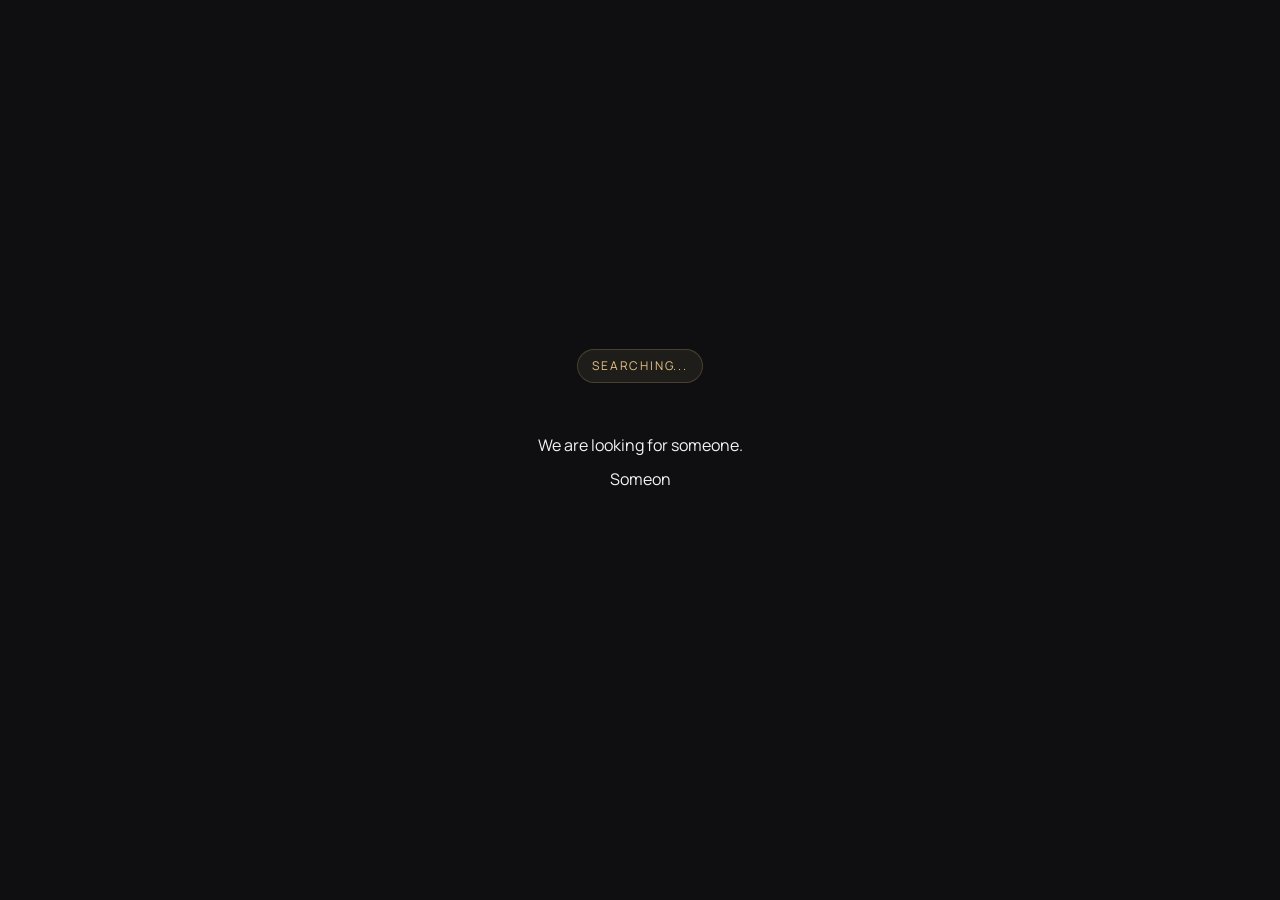
==== commit 98e3e86a: "Refactor HTML elements and IDs for consistency" ====
--- a/index.html
+++ b/index.html
@@ -16,6 +16,7 @@
 
   <!-- Background Music Audio Element -->
   <audio id="backgroundMusic" src="music.mp3" loop></audio>
+  <button id="musicToggleBtn" class="music-toggle-btn" style="display:none;">🔇</button>
 
   <main class="app-container">
 
@@ -23,19 +24,19 @@
     <section id="screen-intro" class="screen active">
       <div class="content-box text-center">
         <span class="status-badge">SEARCHING...</span>
-        <div id="typewriter-intro" class="typewriter-box"></div>
-        <button id="btn-intro-next" class="btn primary-btn hidden">Continue &rarr;</button>
+        <div id="introText" class="typewriter-box"></div>
+        <button id="introBtn" class="btn primary-btn hidden">Continue &rarr;</button>
       </div>
     </section>
 
     <!-- SCREEN 2: NAME INPUT -->
     <section id="screen-name" class="screen">
       <div class="content-box text-center">
-        <div id="typewriter-name" class="typewriter-box"></div>
-        <div id="name-form-container" class="form-group hidden">
-          <input type="text" id="name-input" placeholder="Enter your name" autocomplete="off" spellcheck="false">
-          <p id="name-error" class="error-msg hidden">Hmm... I don't think we're looking for you.</p>
-          <button id="btn-submit-name" class="btn primary-btn">Continue &rarr;</button>
+        <div id="nameText" class="typewriter-box"></div>
+        <div id="nameForm" class="form-group hidden">
+          <input type="text" id="nameInput" placeholder="Enter your name" autocomplete="off" spellcheck="false">
+          <p id="nameError" class="error-msg hidden">Hmm... I don't think we're looking for you.</p>
+          <button id="nameBtn" class="btn primary-btn">Continue &rarr;</button>
         </div>
       </div>
     </section>
@@ -43,29 +44,27 @@
     <!-- SCREEN 3: NATURAL QUESTIONS -->
     <section id="screen-questions" class="screen">
       <div class="content-box text-center">
-        <div id="typewriter-question-intro" class="typewriter-box"></div>
-        
-        <div id="question-container" class="question-card hidden">
-          <h2 id="question-title" class="question-heading"></h2>
-          <p id="question-subtitle" class="question-sub"></p>
-          <div id="question-options" class="options-stack"></div>
-        </div>
-
-        <div id="question-feedback" class="feedback-box hidden"></div>
+        <div id="questionNumber" class="status-badge"></div>
+        <div id="question-container" class="question-card">
+          <h2 id="questionTitle" class="question-heading"></h2>
+          <p id="questionSubtitle" class="question-sub"></p>
+          <div id="options" class="options-stack"></div>
+        </div>
+        <div id="feedback" class="feedback-box hidden"></div>
       </div>
     </section>
 
     <!-- SCREEN 4: IDENTITY CONFIRMATION -->
     <section id="screen-confirmation" class="screen">
       <div class="content-box text-center">
-        <div id="typewriter-confirm" class="typewriter-box"></div>
-        <div id="confirm-reveal" class="confirm-box hidden">
+        <div id="confirmText" class="typewriter-box"></div>
+        <div id="confirmBox" class="confirm-box hidden">
           <h1 class="identity-name fade-in-text">You are Naila Islam Shifa.</h1>
           <div class="identity-sub-group fade-in-delayed">
             <p class="identity-sub">We found the person we were looking for.</p>
             <p class="identity-sub">You can come in now.</p>
           </div>
-          <button id="btn-enter" class="btn primary-btn mt-large fade-in-delayed-more">Enter &rarr;</button>
+          <button id="enterBtn" class="btn primary-btn mt-large fade-in-delayed-more">Enter &rarr;</button>
         </div>
       </div>
     </section>
@@ -80,22 +79,22 @@
         </header>
 
         <nav class="hub-grid">
-          <div class="hub-card" data-target="screen-memories">
+          <div class="hub-card file-card" data-open="memories">
             <span class="card-num">01</span>
             <h2>MEMORIES</h2>
             <p>A collection of dates and photos.</p>
           </div>
-          <div class="hub-card" data-target="screen-little-things">
+          <div class="hub-card file-card" data-open="little-things">
             <span class="card-num">02</span>
             <h2>LITTLE THINGS</h2>
             <p>Small interactive cards.</p>
           </div>
-          <div class="hub-card" data-target="screen-letter">
+          <div class="hub-card file-card" data-open="letter">
             <span class="card-num">03</span>
             <h2>SURPRISE LETTER</h2>
             <p>A simple interactive envelope containing a message.</p>
           </div>
-          <div class="hub-card" data-target="screen-suspense">
+          <div class="hub-card file-card" data-open="last">
             <span class="card-num">04</span>
             <h2>ONE LAST THING</h2>
             <p>The final mystery.</p>
@@ -107,7 +106,7 @@
     <!-- SECTION 01: MEMORIES -->
     <section id="screen-memories" class="screen">
       <div class="content-box wide">
-        <button class="btn-back">&larr; Back to File</button>
+        <button class="btn-back" data-back="hub">&larr; Back to File</button>
         <header class="section-header">
           <h2>MEMORIES</h2>
           <p>A few dates worth remembering.</p>
@@ -115,24 +114,25 @@
 
         <div class="memory-viewer">
           <div class="date-selector-wrapper">
-            <div id="date-selector" class="date-selector"></div>
+            <div id="dateSelector" class="date-selector"></div>
           </div>
 
           <div class="memory-display">
             <div class="memory-image-container">
-              <img id="memory-img" src="" alt="Memory Image" class="memory-img" onerror="this.style.display='none'; this.nextElementSibling.style.display='flex';">
-              <div class="img-placeholder" style="display:none;"><span>Image Unavailable</span></div>
+              <img id="memoryImg" src="" alt="Memory Image" class="memory-img">
+              <div id="imageFallback" class="img-placeholder hidden"><span>Image Unavailable</span></div>
             </div>
             <div class="memory-details">
-              <h3 id="memory-date" class="memory-date-title"></h3>
-              <p id="memory-caption" class="memory-caption-text"></p>
-              <span id="memory-counter" class="memory-counter-tag"></span>
+              <h3 id="memoryDate" class="memory-date-title"></h3>
+              <h4 id="memoryTitle" class="memory-sub-title"></h4>
+              <p id="memoryCaption" class="memory-caption-text"></p>
+              <span id="memoryCounter" class="memory-counter-tag"></span>
             </div>
           </div>
 
           <div class="memory-controls">
-            <button id="btn-prev-memory" class="btn secondary-btn">&larr; Previous</button>
-            <button id="btn-next-memory" class="btn secondary-btn">Next &rarr;</button>
+            <button id="prevMemory" class="btn secondary-btn">&larr; Previous</button>
+            <button id="nextMemory" class="btn secondary-btn">Next &rarr;</button>
           </div>
         </div>
       </div>
@@ -141,54 +141,35 @@
     <!-- SECTION 02: LITTLE THINGS -->
     <section id="screen-little-things" class="screen">
       <div class="content-box wide">
-        <button class="btn-back">&larr; Back to File</button>
+        <button class="btn-back" data-back="hub">&larr; Back to File</button>
         <header class="section-header">
           <h2>LITTLE THINGS</h2>
           <p>Some things are remembered for no particular reason.</p>
         </header>
 
         <div class="cards-grid">
-          <div class="flip-card">
-            <div class="flip-card-inner">
-              <div class="flip-card-front">
-                <span class="card-label">TAP TO OPEN</span>
-              </div>
-              <div class="flip-card-back">
-                <p>Apparently, some dates are surprisingly easy to remember.</p>
-              </div>
-            </div>
-          </div>
-
-          <div class="flip-card">
-            <div class="flip-card-inner">
-              <div class="flip-card-front">
-                <span class="card-label">TAP TO OPEN</span>
-              </div>
-              <div class="flip-card-back">
-                <p>Some photos need absolutely no explanation.</p>
-              </div>
-            </div>
-          </div>
-
-          <div class="flip-card">
-            <div class="flip-card-inner">
-              <div class="flip-card-front">
-                <span class="card-label">TAP TO OPEN</span>
-              </div>
-              <div class="flip-card-back">
-                <p>Some random moments become memories without asking.</p>
-              </div>
-            </div>
-          </div>
-
-          <div class="flip-card">
-            <div class="flip-card-inner">
-              <div class="flip-card-front">
-                <span class="card-label">TAP TO OPEN</span>
-              </div>
-              <div class="flip-card-back">
-                <p>And yes, I remembered way too many dates.</p>
-              </div>
+          <div class="flip-card flip">
+            <div class="flip-card-inner">
+              <div class="flip-card-front"><span class="card-label">TAP TO OPEN</span></div>
+              <div class="flip-card-back"><p>Apparently, some dates are surprisingly easy to remember.</p></div>
+            </div>
+          </div>
+          <div class="flip-card flip">
+            <div class="flip-card-inner">
+              <div class="flip-card-front"><span class="card-label">TAP TO OPEN</span></div>
+              <div class="flip-card-back"><p>Some photos need absolutely no explanation.</p></div>
+            </div>
+          </div>
+          <div class="flip-card flip">
+            <div class="flip-card-inner">
+              <div class="flip-card-front"><span class="card-label">TAP TO OPEN</span></div>
+              <div class="flip-card-back"><p>Some random moments become memories without asking.</p></div>
+            </div>
+          </div>
+          <div class="flip-card flip">
+            <div class="flip-card-inner">
+              <div class="flip-card-front"><span class="card-label">TAP TO OPEN</span></div>
+              <div class="flip-card-back"><p>And yes, I remembered way too many dates.</p></div>
             </div>
           </div>
         </div>
@@ -198,7 +179,7 @@
     <!-- SECTION 03: SURPRISE LETTER -->
     <section id="screen-letter" class="screen">
       <div class="content-box">
-        <button class="btn-back">&larr; Back to File</button>
+        <button class="btn-back" data-back="hub">&larr; Back to File</button>
         <header class="section-header text-center">
           <h2>SURPRISE LETTER</h2>
           <p>Okay, this one is slightly different.</p>
@@ -206,10 +187,10 @@
 
         <div class="envelope-wrapper">
           <div id="envelope" class="envelope">
-            <div class="envelope-front">
+            <div id="envelopeFront" class="envelope-front">
               <div class="seal">TAP TO OPEN</div>
             </div>
-            <div class="letter-content hidden">
+            <div id="letterContent" class="letter-content hidden">
               <p>Hey Naila,</p>
               <p>I wasn't really planning to make a whole website.</p>
               <p>But then I started remembering all the dates, photos and random moments...</p>
@@ -225,11 +206,12 @@
       </div>
     </section>
 
-    <!-- SECTION 04 & BUILD-UP: ONE LAST THING & SUSPENSE -->
+    <!-- SECTION 04: ONE LAST THING / SUSPENSE -->
     <section id="screen-suspense" class="screen">
       <div class="content-box text-center">
-        <div id="typewriter-suspense" class="typewriter-box"></div>
-        <button id="btn-suspense-next" class="btn primary-btn hidden">Continue &rarr;</button>
+        <button class="btn-back" data-back="hub">&larr; Back to File</button>
+        <div id="lastText" class="typewriter-box"></div>
+        <button id="lastBtn" class="btn primary-btn hidden mt-large">Continue &rarr;</button>
       </div>
     </section>
 
@@ -238,17 +220,17 @@
       <div class="ambient-glow"></div>
       <div class="content-box text-center">
         <div class="birthday-container">
-          <span id="reveal-date" class="reveal-badge hidden">29 SEPTEMBER</span>
-          <h1 id="reveal-hbd" class="reveal-title hidden">HAPPY BIRTHDAY</h1>
-          <h2 id="reveal-fullname" class="reveal-name hidden">NAILA ISLAM SHIFA</h2>
-          <p id="reveal-sub" class="reveal-caption hidden">This whole little thing was made for you.</p>
-          <button id="btn-to-final-photo" class="btn primary-btn mt-large hidden">Continue &rarr;</button>
+          <span id="birthdayDate" class="reveal-badge hidden">29 SEPTEMBER</span>
+          <h1 id="birthdayTitle" class="reveal-title hidden">HAPPY BIRTHDAY</h1>
+          <h2 id="birthdayName" class="reveal-name hidden">NAILA ISLAM SHIFA</h2>
+          <p id="birthdaySub" class="reveal-caption hidden">This whole little thing was made for you.</p>
+          <button id="photoBtn" class="btn primary-btn mt-large hidden">Continue &rarr;</button>
         </div>
       </div>
     </section>
 
     <!-- SCREEN 8: FINAL PHOTO -->
-    <section id="screen-final-photo" class="screen">
+    <section id="screen-final" class="screen">
       <div class="content-box text-center">
         <p class="final-intro">And finally...</p>
         <div class="final-card">
@@ -265,15 +247,15 @@
           </p>
           <p class="final-closing">Enjoy your day. :)</p>
         </div>
-        <button id="btn-to-end" class="btn primary-btn mt-large">Continue &rarr;</button>
+        <button id="endBtn" class="btn primary-btn mt-large">Continue &rarr;</button>
       </div>
     </section>
 
     <!-- SCREEN 9: END -->
     <section id="screen-end" class="screen">
       <div class="content-box text-center">
-        <div id="typewriter-end" class="typewriter-box"></div>
-        <button id="btn-restart" class="btn secondary-btn hidden">Start Again &#8634;</button>
+        <div id="endText" class="typewriter-box"></div>
+        <button id="restartBtn" class="btn secondary-btn hidden mt-large">Start Again &#8634;</button>
       </div>
     </section>
 
--- a/style.css
+++ b/style.css
@@ -1,771 +1,758 @@
-:root {  
-  --bg: #0d0d0f;  
-  --card: #17171b;  
-  --card2: #1c1c21;  
-  
-  --gold: #e6c587;  
-  
-  --white: #f5f5f5;  
-  --muted: rgba(245,245,245,.62);  
-  
-  --border: rgba(255,255,255,.11);  
-  
-  --heading: "DM Serif Display", Georgia, serif;  
-  --body: "Manrope", sans-serif;  
-}  
-  
-* {  
-  margin: 0;  
-  padding: 0;  
-  box-sizing: border-box;  
-  -webkit-tap-highlight-color: transparent;  
-}  
-  
-html {  
-  scroll-behavior: smooth;  
-}  
-  
-body {  
-  background: var(--bg);  
-  color: var(--white);  
-  font-family: var(--body);  
-  min-height: 100vh;  
-  overflow-x: hidden;  
-}  
-  
-body::before {  
-  content: "";  
-  position: fixed;  
-  inset: 0;  
-  pointer-events: none;  
-  background:  
-    radial-gradient(  
-      circle at 50% 40%,  
-      rgba(230,197,135,.045),  
-      transparent 45%  
-    );  
-  z-index: -1;  
-}  
-  
-button,  
-input,  
-textarea {  
-  font-family: inherit;  
-}  
-  
-button {  
-  outline: none;  
-}  
-  
-.app {  
-  width: 100%;  
-  min-height: 100vh;  
-  padding: 20px;  
-}  
-  
-.screen {  
-  display: none;  
-  width: 100%;  
-  min-height: calc(100vh - 40px);  
-  align-items: center;  
-  justify-content: center;  
-  animation: screenIn .55s ease;  
-}  
-  
-.screen.active {  
-  display: flex;  
-}  
-  
-@keyframes screenIn {  
-  from {  
-    opacity: 0;  
-    transform: translateY(10px);  
-  }  
-  to {  
-    opacity: 1;  
-    transform: translateY(0);  
-  }  
-}  
-  
-.center {  
-  width: 100%;  
-  max-width: 560px;  
-  margin: auto;  
-  text-align: center;  
-}  
-  
-.wide {  
-  width: 100%;  
-  max-width: 860px;  
-  margin: auto;  
-}  
-  
-.hidden {  
-  display: none !important;  
-}  
-  
-h1,  
-h2,  
-h3 {  
-  font-family: var(--heading);  
-  font-weight: 400;  
-}  
-  
-p {  
-  color: var(--muted);  
-}  
-  
-.badge {  
-  display: inline-block;  
-  padding: 6px 14px;  
-  border: 1px solid rgba(230,197,135,.25);  
-  border-radius: 50px;  
-  color: var(--gold);  
-  background: rgba(230,197,135,.07);  
-  font-size: .72rem;  
-  letter-spacing: .15em;  
-  margin-bottom: 26px;  
-}  
-  
-.typewriter {  
-  min-height: 150px;  
-  display: flex;  
-  flex-direction: column;  
-  align-items: center;  
-  justify-content: center;  
-  font-size: 1.15rem;  
-  line-height: 1.7;  
-}  
-  
-.typewriter-line {  
-  margin-bottom: 8px;  
-  color: var(--white);  
-}  
-  
-.btn {  
-  border: 1px solid transparent;  
-  background: var(--white);  
-  color: var(--bg);  
-  padding: 13px 25px;  
-  border-radius: 9px;  
-  font-size: .92rem;  
-  font-weight: 600;  
-  cursor: pointer;  
-  transition: .25s ease;  
-}  
-  
-.btn:hover {  
-  background: var(--gold);  
-  transform: translateY(-2px);  
-}  
-  
-.secondary {  
-  background: transparent;  
-  color: var(--white);  
-  border-color: var(--border);  
-}  
-  
-.secondary:hover {  
-  border-color: var(--gold);  
-  background: rgba(230,197,135,.06);  
-}  
-  
-.back {  
-  border: 0;  
-  background: none;  
-  color: var(--muted);  
-  font-size: .88rem;  
-  cursor: pointer;  
-  margin-bottom: 28px;  
-}  
-  
-.back:hover {  
-  color: var(--white);  
-}  
-  
-.form {  
-  width: 100%;  
-  max-width: 330px;  
-  margin: auto;  
-}  
-  
-.form input {  
-  width: 100%;  
-  padding: 14px 18px;  
-  border-radius: 9px;  
-  border: 1px solid var(--border);  
-  background: var(--card);  
-  color: var(--white);  
-  text-align: center;  
-  font-size: 1rem;  
-  outline: none;  
-  margin-bottom: 12px;  
-}  
-  
-.form input:focus {  
-  border-color: var(--gold);  
-}  
-  
-.error {  
-  color: #e47d7d;  
-  font-size: .85rem;  
-  margin-bottom: 14px;  
-}  
-  
-.small-label {  
-  color: var(--gold);  
-  font-size: .75rem;  
-  letter-spacing: .15em;  
-  margin-bottom: 18px;  
-}  
-  
-.question-title {  
-  font-size: 2.35rem;  
-  line-height: 1.25;  
-  margin-bottom: 10px;  
-}  
-  
-.question-subtitle {  
-  font-size: .88rem;  
-  text-transform: uppercase;  
-  letter-spacing: .1em;  
-  margin-bottom: 30px;  
-}  
-  
-.options {  
-  width: 100%;  
-  max-width: 370px;  
-  margin: auto;  
-  display: flex;  
-  flex-direction: column;  
-  gap: 12px;  
-}  
-  
-.option {  
-  width: 100%;  
-  padding: 16px 20px;  
-  border-radius: 11px;  
-  border: 1px solid var(--border);  
-  background: var(--card);  
-  color: var(--white);  
-  cursor: pointer;  
-  font-size: .98rem;  
-  transition: .25s ease;  
-}  
-  
-.option:hover {  
-  border-color: var(--gold);  
-  background: rgba(230,197,135,.07);  
-  transform: translateY(-2px);  
-}  
-  
-.feedback {  
-  margin-top: 25px;  
-  color: var(--gold);  
-  font-family: var(--heading);  
-  font-size: 1.2rem;  
-}  
-  
-/* Feedback Form Additional Styles */  
-.feedback-form-box {  
-  width: 100%;  
-  max-width: 400px;  
-  margin: 20px auto 0;  
-  text-align: left;  
-}  
-  
-.feedback-form-box .input-group {  
-  margin-bottom: 15px;  
-}  
-  
-.feedback-form-box input,  
-.feedback-form-box textarea {  
-  width: 100%;  
-  padding: 12px 15px;  
-  background: var(--card);  
-  border: 1px solid var(--border);  
-  border-radius: 9px;  
-  color: var(--white);  
-  font-size: 14px;  
-  outline: none;  
-  transition: border-color 0.3s ease;  
-}  
-  
-.feedback-form-box input:focus,  
-.feedback-form-box textarea:focus {  
-  border-color: var(--gold);  
-}  
-  
-.rating-container {  
-  display: flex;  
-  align-items: center;  
-  justify-content: space-between;  
-  margin-bottom: 15px;  
-  padding: 0 5px;  
-  color: var(--muted);  
-  font-size: 14px;  
-}  
-  
-.stars {  
-  display: flex;  
-  gap: 5px;  
-  cursor: pointer;  
-}  
-  
-.star {  
-  font-size: 20px;  
-  color: var(--border);  
-  transition: color 0.2s ease;  
-}  
-  
-.star.active {  
-  color: var(--gold);  
-}  
-  
-.feedback-msg {  
-  text-align: center;  
-  margin-top: 15px;  
-  font-size: 14px;  
-  color: var(--gold);  
-}  
-  
-.identity {  
-  color: var(--gold);  
-  font-size: 2.5rem;  
-  margin-bottom: 20px;  
-  animation: fadeUp 1s ease;  
-}  
-  
-#confirmBox p {  
-  margin-bottom: 5px;  
-  font-size: 1rem;  
-}  
-  
-#enterBtn {  
-  margin-top: 25px;  
-}  
-  
-@keyframes fadeUp {  
-  from {  
-    opacity: 0;  
-    transform: translateY(12px);  
-  }  
-  to {  
-    opacity: 1;  
-    transform: translateY(0);  
-  }  
-}  
-  
-.file-header {  
-  text-align: center;  
-  margin-bottom: 45px;  
-}  
-  
-.file-header h1 {  
-  font-size: 3rem;  
-  letter-spacing: .08em;  
-  margin-bottom: 10px;  
-}  
-  
-.file-header p {  
-  max-width: 500px;  
-  margin: auto;  
-  font-size: .92rem;  
-}  
-  
-.file-grid {  
-  display: grid;  
-  grid-template-columns: repeat(2, 1fr);  
-  gap: 18px;  
-}  
-  
-.file-card {  
-  position: relative;  
-  padding: 30px 26px;  
-  min-height: 180px;  
-  background:  
-    linear-gradient(  
-      145deg,  
-      var(--card2),  
-      var(--card)  
-    );  
-  border: 1px solid var(--border);  
-  border-radius: 15px;  
-  cursor: pointer;  
-  transition: .3s ease;  
-  overflow: hidden;  
-}  
-  
-.file-card::after {  
-  content: "";  
-  position: absolute;  
-  left: 0;  
-  right: 0;  
-  top: 0;  
-  height: 1px;  
-  background: var(--gold);  
-  opacity: 0;  
-  transition: .3s ease;  
-}  
-  
-.file-card:hover {  
-  transform: translateY(-5px);  
-  border-color: rgba(230,197,135,.4);  
-}  
-  
-.file-card:hover::after {  
-  opacity: 1;  
-}  
-  
-.file-card > span {  
-  color: var(--gold);  
-  font-size: .75rem;  
-  font-weight: 700;  
-  letter-spacing: .12em;  
-}  
-  
-.file-card h2 {  
-  margin-top: 22px;  
-  font-size: 1.45rem;  
-  margin-bottom: 8px;  
-}  
-  
-.file-card p {  
-  font-size: .86rem;  
-}  
-  
-.section-heading {  
-  margin-bottom: 28px;  
-}  
-  
-.section-heading > span {  
-  color: var(--gold);  
-  font-size: .75rem;  
-  letter-spacing: .15em;  
-}  
-  
-.section-heading h1 {  
-  font-size: 2.25rem;  
-  margin: 6px 0;  
-}  
-  
-.section-heading p {  
-  font-size: .9rem;  
-}  
-  
-.center-heading {  
-  text-align: center;  
-}  
-  
-.dates {  
-  display: flex;  
-  gap: 8px;  
-  overflow-x: auto;  
-  padding-bottom: 13px;  
-  margin-bottom: 22px;  
-  scrollbar-width: thin;  
-}  
-  
-.dates::-webkit-scrollbar {  
-  height: 3px;  
-}  
-  
-.date {  
-  flex-shrink: 0;  
-  padding: 8px 14px;  
-  border-radius: 7px;  
-  border: 1px solid var(--border);  
-  background: var(--card);  
-  color: var(--muted);  
-  cursor: pointer;  
-  font-size: .8rem;  
-  transition: .25s;  
-}  
-  
-.date.active,  
-.date:hover {  
-  color: var(--gold);  
-  border-color: var(--gold);  
-  background: rgba(230,197,135,.07);  
-}  
-  
-.memory-card {  
-  background: var(--card);  
-  border: 1px solid var(--border);  
-  border-radius: 16px;  
-  overflow: hidden;  
-}  
-  
-.memory-image {  
-  width: 100%;  
-  max-height: 550px;  
-  background: #080809;  
-  display: flex;  
-  align-items: center;  
-  justify-content: center;  
-  overflow: hidden;  
-}  
-  
-.memory-image img {  
-  width: 100%;  
-  max-height: 550px;  
-  object-fit: cover;  
-  object-position: center;  
-  display: block;  
-}  
-  
-.fallback {  
-  min-height: 250px;  
-  width: 100%;  
-  display: flex;  
-  align-items: center;  
-  justify-content: center;  
-  color: var(--muted);  
-}  
-  
-.memory-info {  
-  padding: 23px 24px 26px;  
-}  
-  
-.counter {  
-  display: block;  
-  color: var(--muted);  
-  font-size: .75rem;  
-  margin-bottom: 7px;  
-}  
-  
-.memory-info h2 {  
-  color: var(--gold);  
-  font-size: 1.35rem;  
-  margin-bottom: 5px;  
-}  
-  
-.memory-info h3 {  
-  font-family: var(--body);  
-  font-size: 1rem;  
-  font-weight: 600;  
-  margin-bottom: 5px;  
-}  
-  
-.memory-info p {  
-  font-size: .9rem;  
-}  
-  
-.memory-controls {  
-  display: flex;  
-  justify-content: space-between;  
-  margin-top: 15px;  
-}  
-  
-.top-back {  
-  display: block;  
-  margin: 0 auto 25px;  
-}  
-  
-.envelope {  
-  width: 100%;  
-  max-width: 500px;  
-  margin: auto;  
-  border: 1px solid var(--border);  
-  border-radius: 15px;  
-  background: var(--card);  
-  padding: 30px;  
-}  
-  
-.envelope-front {  
-  min-height: 180px;  
-  display: flex;  
-  align-items: center;  
-  justify-content: center;  
-  cursor: pointer;  
-}  
-  
-.seal {  
-  color: var(--gold);  
-  border: 1px solid var(--gold);  
-  border-radius: 50px;  
-  padding: 12px 22px;  
-  font-size: .78rem;  
-  letter-spacing: .1em;  
-}  
-  
-.letter-content {  
-  text-align: left;  
-  animation: fadeUp .7s ease;  
-}  
-  
-.letter-content p {  
-  color: var(--white);  
-  margin-bottom: 15px;  
-  font-size: .95rem;  
-  line-height: 1.7;  
-}  
-  
-.signature {  
-  color: var(--gold) !important;  
-  font-style: italic;  
-  margin-top: 22px;  
-}  
-  
-#last .typewriter {  
-  min-height: 190px;  
-}  
-  
-#birthday {  
-  position: relative;  
-}  
-  
-.glow {  
-  position: absolute;  
-  width: 420px;  
-  height: 420px;  
-  border-radius: 50%;  
-  background:  
-    radial-gradient(  
-      circle,  
-      rgba(230,197,135,.16),  
-      transparent 70%  
-    );  
-  pointer-events: none;  
-}  
-  
-.birthday-content {  
-  position: relative;  
-  z-index: 2;  
-}  
-  
-.birthday-date {  
-  color: var(--gold);  
-  letter-spacing: .2em;  
-  font-size: .9rem;  
-  display: block;  
-  margin-bottom: 18px;  
-  animation: fadeUp 1s ease;  
-}  
-  
-.birthday-title {  
-  font-size: 3.5rem;  
-  line-height: 1;  
-  margin-bottom: 14px;  
-  animation: birthdayReveal 1.2s ease;  
-}  
-  
-.birthday-name {  
-  color: var(--gold);  
-  font-size: 1.7rem;  
-  letter-spacing: .06em;  
-  animation: fadeUp 1s ease;  
-}  
-  
-.birthday-sub {  
-  margin-top: 15px;  
-  font-size: 1rem;  
-}  
-  
-#photoBtn {  
-  margin-top: 30px;  
-}  
-  
-@keyframes birthdayReveal {  
-  from {  
-    opacity: 0;  
-    transform: scale(.8);  
-  }  
-  to {  
-    opacity: 1;  
-    transform: scale(1);  
-  }  
-}  
-  
-.final-intro {  
-  margin-bottom: 18px;  
-}  
-  
-.final-card {  
-  background: var(--card);  
-  border: 1px solid var(--border);  
-  border-radius: 16px;  
-  padding: 22px;  
-  max-width: 560px;  
-  margin: auto;  
-}  
-  
-.final-image {  
-  width: 100%;  
-  max-height: none;  
-  background: #080809;  
-  border-radius: 10px;  
-  overflow: visible;  
-  display: flex;  
-  align-items: center;  
-  justify-content: center;  
-  margin-bottom: 22px;  
-  position: relative;  
-  border: 1px solid var(--border);  
-}  
-  
-.final-image img {  
-  width: 100%;  
-  height: auto;  
-  max-height: none;  
-  object-fit: contain;  
-  object-position: center;  
-  display: block;  
-}  
-  
-.final-card p {  
-  color: var(--white);  
-  line-height: 1.7;  
-  font-size: .95rem;  
-  margin-bottom: 5px;  
-}  
-  
-@media (max-width: 600px) {  
-  .app {  
-    padding: 15px;  
-  }  
-  
-  .screen {  
-    min-height: calc(100vh - 30px);  
-  }  
-  
-  .file-grid {  
-    grid-template-columns: 1fr;  
-  }  
-  
-  .file-header h1 {  
-    font-size: 2.35rem;  
-  }  
-  
-  .question-title {  
-    font-size: 1.9rem;  
-  }  
-  
-  .birthday-title {  
-    font-size: 2.45rem;  
-  }  
-  
-  .birthday-name {  
-    font-size: 1.3rem;  
-  }  
-  
-  .memory-image,  
-  .memory-image img,  
-  .final-image,  
-  .final-image img {  
-    max-height: none;  
-  }  
-  
-  .memory-controls .btn {  
-    padding: 11px 15px;  
-    font-size: .82rem;  
-  }  
-  
-  .envelope {  
-    padding: 22px;  
-  }  
-  
-  .typewriter {  
-    font-size: 1rem;  
-  }  
-}
+/* --- BASE RESET & TOKENS --- */
+:root {
+  --bg-color: #0f0f11;
+  --card-bg: #18181c;
+  --gold: #e6c587;
+  --text-main: #f3f3f5;
+  --text-muted: rgba(243, 243, 245, 0.65);
+  --border-color: rgba(243, 243, 245, 0.12);
+  --font-heading: 'DM Serif Display', Georgia, serif;
+  --font-body: 'Manrope', -apple-system, BlinkMacSystemFont, sans-serif;
+  --transition-speed: 0.4s;
+}
+
+* {
+  box-sizing: border-box;
+  margin: 0;
+  padding: 0;
+  -webkit-tap-highlight-color: transparent;
+}
+
+body {
+  background-color: var(--bg-color);
+  color: var(--text-main);
+  font-family: var(--font-body);
+  min-height: 100vh;
+  display: flex;
+  justify-content: center;
+  align-items: center;
+  overflow-x: hidden;
+  line-height: 1.6;
+}
+
+/* --- APP LAYOUT --- */
+.app-container {
+  width: 100%;
+  max-width: 900px;
+  min-height: 100vh;
+  display: flex;
+  justify-content: center;
+  align-items: center;
+  padding: 20px;
+  position: relative;
+}
+
+.screen {
+  display: none;
+  width: 100%;
+  opacity: 0;
+  transition: opacity var(--transition-speed) ease-in-out;
+}
+
+.screen.active {
+  display: flex;
+  justify-content: center;
+  align-items: center;
+  opacity: 1;
+}
+
+.content-box {
+  width: 100%;
+  max-width: 540px;
+  margin: 0 auto;
+}
+
+.content-box.wide {
+  max-width: 840px;
+}
+
+.text-center {
+  text-align: center;
+}
+
+/* --- TYPOGRAPHY --- */
+h1, h2, h3 {
+  font-family: var(--font-heading);
+  font-weight: 400;
+}
+
+p {
+  color: var(--text-muted);
+  font-size: 1rem;
+}
+
+.status-badge {
+  display: inline-block;
+  font-size: 0.75rem;
+  letter-spacing: 0.15em;
+  text-transform: uppercase;
+  color: var(--gold);
+  background: rgba(230, 197, 135, 0.08);
+  padding: 6px 14px;
+  border-radius: 100px;
+  border: 1px solid rgba(230, 197, 135, 0.2);
+  margin-bottom: 24px;
+}
+
+.typewriter-box {
+  font-size: 1.125rem;
+  min-height: 120px;
+  display: flex;
+  flex-direction: column;
+  justify-content: center;
+  align-items: center;
+  margin-bottom: 24px;
+}
+
+.typewriter-line {
+  margin-bottom: 8px;
+  color: var(--text-main);
+}
+
+/* --- BUTTONS & INPUTS --- */
+.btn {
+  font-family: var(--font-body);
+  font-size: 0.95rem;
+  font-weight: 600;
+  padding: 14px 28px;
+  border-radius: 8px;
+  border: 1px solid transparent;
+  cursor: pointer;
+  transition: all 0.2s ease;
+  display: inline-flex;
+  align-items: center;
+  justify-content: center;
+  gap: 8px;
+  text-decoration: none;
+}
+
+.primary-btn {
+  background-color: var(--text-main);
+  color: var(--bg-color);
+}
+
+.primary-btn:hover, .primary-btn:active {
+  background-color: var(--gold);
+  color: var(--bg-color);
+}
+
+.secondary-btn {
+  background-color: transparent;
+  color: var(--text-main);
+  border-color: var(--border-color);
+}
+
+.secondary-btn:hover, .secondary-btn:active {
+  border-color: var(--text-main);
+  background-color: rgba(243, 243, 245, 0.05);
+}
+
+.btn-back {
+  background: none;
+  border: none;
+  color: var(--text-muted);
+  font-family: var(--font-body);
+  font-size: 0.9rem;
+  cursor: pointer;
+  margin-bottom: 24px;
+  display: inline-block;
+}
+
+.btn-back:hover {
+  color: var(--text-main);
+}
+
+.form-group {
+  display: flex;
+  flex-direction: column;
+  gap: 16px;
+  width: 100%;
+  max-width: 320px;
+  margin: 0 auto;
+}
+
+input[type="text"] {
+  width: 100%;
+  padding: 14px 18px;
+  border-radius: 8px;
+  background: var(--card-bg);
+  border: 1px solid var(--border-color);
+  color: var(--text-main);
+  font-family: var(--font-body);
+  font-size: 1rem;
+  outline: none;
+  text-align: center;
+  transition: border-color 0.2s;
+}
+
+input[type="text"]:focus {
+  border-color: var(--gold);
+}
+
+.error-msg {
+  color: #e57373;
+  font-size: 0.875rem;
+}
+
+.mt-large {
+  margin-top: 32px;
+}
+
+.hidden {
+  display: none !important;
+}
+
+/* --- QUESTION SCREEN UI (ELEGANT STYLING) --- */
+.question-card {
+  margin-top: 24px;
+  padding: 10px 0;
+}
+
+.question-heading {
+  font-family: var(--font-heading);
+  font-size: 2.25rem;
+  color: var(--text-main);
+  margin-bottom: 12px;
+  line-height: 1.25;
+  letter-spacing: 0.01em;
+}
+
+.question-sub {
+  font-size: 0.95rem;
+  margin-bottom: 32px;
+  color: var(--text-muted);
+  letter-spacing: 0.05em;
+  text-transform: uppercase;
+}
+
+.options-stack {
+  display: flex;
+  flex-direction: column;
+  gap: 14px;
+  width: 100%;
+  max-width: 340px;
+  margin: 0 auto;
+}
+
+.option-btn {
+  width: 100%;
+  padding: 18px 24px;
+  background: var(--card-bg);
+  border: 1px solid var(--border-color);
+  color: var(--text-main);
+  border-radius: 12px;
+  font-family: var(--font-body);
+  font-size: 1.05rem;
+  font-weight: 500;
+  cursor: pointer;
+  transition: all 0.25s ease;
+}
+
+.option-btn:hover, .option-btn:active {
+  border-color: var(--gold);
+  background: rgba(230, 197, 135, 0.08);
+  transform: translateY(-2px);
+}
+
+.feedback-box {
+  font-size: 1.2rem;
+  font-family: var(--font-heading);
+  color: var(--gold);
+  padding: 24px;
+}
+
+/* --- CONFIRMATION SCREEN (PACED IDENTITY REVEAL) --- */
+.confirm-box {
+  display: flex;
+  flex-direction: column;
+  align-items: center;
+  justify-content: center;
+}
+
+.identity-name {
+  font-size: 2.5rem;
+  color: var(--gold);
+  margin-top: 20px;
+  margin-bottom: 16px;
+  font-family: var(--font-heading);
+}
+
+.identity-sub-group {
+  display: flex;
+  flex-direction: column;
+  gap: 6px;
+}
+
+.identity-sub {
+  font-size: 1.1rem;
+}
+
+/* Smooth Fade In Animations for Name Reveal */
+.fade-in-text {
+  animation: slowFadeIn 1.5s ease-in-out forwards;
+}
+
+.fade-in-delayed {
+  opacity: 0;
+  animation: slowFadeIn 1.5s ease-in-out 1.2s forwards;
+}
+
+.fade-in-delayed-more {
+  opacity: 0;
+  animation: slowFadeIn 1.2s ease-in-out 2.2s forwards;
+}
+
+@keyframes slowFadeIn {
+  from { opacity: 0; transform: translateY(10px); }
+  to { opacity: 1; transform: translateY(0); }
+}
+
+/* --- MAIN HUB (THE NAILA FILE - REDESIGNED PREMIUM INDEX) --- */
+.hub-header {
+  text-align: center;
+  margin-bottom: 48px;
+}
+
+.hub-title {
+  font-size: 2.75rem;
+  letter-spacing: 0.08em;
+  margin-bottom: 12px;
+  color: var(--text-main);
+}
+
+.hub-subtitle {
+  max-width: 480px;
+  margin: 0 auto;
+  font-size: 0.95rem;
+}
+
+.hub-grid {
+  display: grid;
+  grid-template-columns: repeat(2, 1fr);
+  gap: 24px;
+}
+
+.hub-card {
+  background: linear-gradient(145deg, #18181c, #131316);
+  border: 1px solid var(--border-color);
+  border-radius: 16px;
+  padding: 32px 28px;
+  cursor: pointer;
+  transition: all 0.3s cubic-bezier(0.25, 0.8, 0.25, 1);
+  display: flex;
+  flex-direction: column;
+  justify-content: flex-start;
+  position: relative;
+  overflow: hidden;
+}
+
+.hub-card::before {
+  content: '';
+  position: absolute;
+  top: 0;
+  left: 0;
+  width: 100%;
+  height: 2px;
+  background: linear-gradient(90deg, transparent, var(--gold), transparent);
+  opacity: 0;
+  transition: opacity 0.3s ease;
+}
+
+.hub-card:hover {
+  transform: translateY(-6px);
+  border-color: rgba(230, 197, 135, 0.4);
+  box-shadow: 0 12px 30px rgba(0, 0, 0, 0.5);
+}
+
+.hub-card:hover::before {
+  opacity: 1;
+}
+
+.card-num {
+  font-size: 0.85rem;
+  color: var(--gold);
+  font-weight: 700;
+  letter-spacing: 0.1em;
+  margin-bottom: 16px;
+  display: block;
+}
+
+.hub-card h2 {
+  font-size: 1.5rem;
+  color: var(--text-main);
+  margin-bottom: 10px;
+  letter-spacing: 0.02em;
+}
+
+.hub-card p {
+  font-size: 0.9rem;
+  line-height: 1.5;
+  color: var(--text-muted);
+}
+
+/* --- SECTION 01: MEMORIES (UNRESTRICTED IMAGE RATIO) --- */
+.section-header {
+  margin-bottom: 32px;
+}
+
+.section-header h2 {
+  font-size: 2rem;
+  margin-bottom: 4px;
+}
+
+.date-selector-wrapper {
+  overflow-x: auto;
+  padding-bottom: 12px;
+  margin-bottom: 24px;
+  -webkit-overflow-scrolling: touch;
+}
+
+.date-selector {
+  display: flex;
+  gap: 8px;
+  width: max-content;
+}
+
+.date-chip {
+  background: var(--card-bg);
+  border: 1px solid var(--border-color);
+  color: var(--text-muted);
+  padding: 8px 14px;
+  border-radius: 6px;
+  font-size: 0.85rem;
+  cursor: pointer;
+  white-space: nowrap;
+  transition: all 0.2s;
+}
+
+.date-chip.active, .date-chip:hover {
+  border-color: var(--gold);
+  color: var(--gold);
+  background: rgba(230, 197, 135, 0.08);
+}
+
+.memory-display {
+  background: var(--card-bg);
+  border: 1px solid var(--border-color);
+  border-radius: 16px;
+  padding: 24px;
+  display: flex;
+  flex-direction: column;
+  gap: 20px;
+  margin-bottom: 20px;
+}
+
+/* Flexible Image Container for any aspect ratio */
+.memory-image-container {
+  width: 100%;
+  max-height: 520px;
+  background: rgba(0,0,0,0.4);
+  border-radius: 10px;
+  overflow: hidden;
+  display: flex;
+  align-items: center;
+  justify-content: center;
+  position: relative;
+}
+
+.memory-img {
+  width: 100%;
+  height: auto;
+  max-height: 520px;
+  object-fit: contain; /* Preserves natural image ratio without cropping */
+  display: block;
+}
+
+.img-placeholder {
+  width: 100%;
+  height: 250px;
+  display: flex;
+  align-items: center;
+  justify-content: center;
+  color: var(--text-muted);
+  font-size: 0.9rem;
+  border: 1px dashed var(--border-color);
+}
+
+.memory-details {
+  display: flex;
+  flex-direction: column;
+  gap: 6px;
+}
+
+.memory-date-title {
+  font-size: 1.4rem;
+  color: var(--gold);
+}
+
+.memory-caption-text {
+  font-size: 1rem;
+  color: var(--text-main);
+}
+
+.memory-counter-tag {
+  font-size: 0.8rem;
+  color: var(--text-muted);
+  margin-top: 8px;
+}
+
+.memory-controls {
+  display: flex;
+  justify-content: space-between;
+  gap: 16px;
+}
+
+/* --- SECTION 02: LITTLE THINGS (FLIP CARDS) --- */
+.cards-grid {
+  display: grid;
+  grid-template-columns: repeat(2, 1fr);
+  gap: 16px;
+}
+
+.flip-card {
+  background-color: transparent;
+  height: 160px;
+  perspective: 1000px;
+  cursor: pointer;
+}
+
+.flip-card-inner {
+  position: relative;
+  width: 100%;
+  height: 100%;
+  text-align: center;
+  transition: transform 0.6s;
+  transform-style: preserve-3d;
+}
+
+.flip-card.flipped .flip-card-inner {
+  transform: rotateY(180deg);
+}
+
+.flip-card-front, .flip-card-back {
+  position: absolute;
+  width: 100%;
+  height: 100%;
+  -webkit-backface-visibility: hidden;
+  backface-visibility: hidden;
+  border-radius: 12px;
+  border: 1px solid var(--border-color);
+  padding: 20px;
+  display: flex;
+  align-items: center;
+  justify-content: center;
+  box-sizing: border-box;
+}
+
+.flip-card-front {
+  background-color: var(--card-bg);
+  color: var(--text-muted);
+}
+
+.flip-card-front .card-label {
+  font-size: 0.85rem;
+  letter-spacing: 0.1em;
+  font-weight: 600;
+}
+
+.flip-card-back {
+  background-color: var(--card-bg);
+  color: var(--text-main);
+  transform: rotateY(180deg);
+  border-color: rgba(230, 197, 135, 0.3);
+}
+
+.flip-card-back p {
+  color: var(--text-main);
+  font-size: 0.95rem;
+}
+
+/* --- SECTION 03: SURPRISE LETTER --- */
+.envelope-wrapper {
+  display: flex;
+  justify-content: center;
+  margin-top: 20px;
+}
+
+.envelope {
+  width: 100%;
+  max-width: 480px;
+  background: var(--card-bg);
+  border: 1px solid var(--border-color);
+  border-radius: 12px;
+  padding: 32px 24px;
+  transition: all 0.3s ease;
+}
+
+.envelope-front {
+  display: flex;
+  justify-content: center;
+  align-items: center;
+  min-height: 160px;
+  cursor: pointer;
+}
+
+.seal {
+  padding: 12px 24px;
+  border: 1px solid var(--gold);
+  background: rgba(230, 197, 135, 0.1);
+  color: var(--gold);
+  border-radius: 100px;
+  font-size: 0.85rem;
+  letter-spacing: 0.1em;
+  font-weight: 600;
+}
+
+.letter-content {
+  text-align: left;
+  display: flex;
+  flex-direction: column;
+  gap: 16px;
+  animation: slowFadeIn 0.5s ease-in;
+}
+
+.letter-content p {
+  color: var(--text-main);
+  font-size: 1rem;
+  line-height: 1.6;
+}
+
+.letter-sign {
+  color: var(--gold) !important;
+  margin-top: 12px;
+  font-style: italic;
+}
+
+/* --- SCREEN 7: BIRTHDAY REVEAL --- */
+#screen-birthday {
+  position: relative;
+}
+
+.ambient-glow {
+  position: absolute;
+  top: 50%;
+  left: 50%;
+  transform: translate(-50%, -50%);
+  width: 300px;
+  height: 300px;
+  background: radial-gradient(circle, rgba(230, 197, 135, 0.15) 0%, rgba(15, 15, 17, 0) 70%);
+  pointer-events: none;
+  z-index: 0;
+}
+
+.birthday-container {
+  position: relative;
+  z-index: 1;
+}
+
+.reveal-badge {
+  font-size: 1rem;
+  letter-spacing: 0.2em;
+  color: var(--gold);
+  margin-bottom: 16px;
+  display: block;
+}
+
+.reveal-title {
+  font-size: 3rem;
+  line-height: 1.1;
+  margin-bottom: 8px;
+  color: var(--text-main);
+}
+
+.reveal-name {
+  font-size: 1.75rem;
+  color: var(--gold);
+  margin-bottom: 24px;
+  letter-spacing: 0.05em;
+}
+
+.reveal-caption {
+  font-size: 1.1rem;
+}
+
+/* --- SCREEN 8: FINAL PHOTO (FLEXIBLE RATIO) --- */
+.final-intro {
+  margin-bottom: 20px;
+}
+
+.final-card {
+  background: var(--card-bg);
+  border: 1px solid var(--border-color);
+  border-radius: 16px;
+  padding: 24px;
+}
+
+.final-img-frame {
+  width: 100%;
+  max-height: 520px;
+  border-radius: 10px;
+  overflow: hidden;
+  margin-bottom: 20px;
+  background: rgba(0,0,0,0.4);
+  display: flex;
+  align-items: center;
+  justify-content: center;
+}
+
+.final-img {
+  width: 100%;
+  height: auto;
+  max-height: 520px;
+  object-fit: contain;
+  display: block;
+}
+
+.final-heading {
+  font-size: 1.75rem;
+  color: var(--gold);
+  margin-bottom: 12px;
+}
+
+.final-text {
+  font-size: 1rem;
+  color: var(--text-main);
+  line-height: 1.6;
+  margin-bottom: 16px;
+}
+
+.final-closing {
+  color: var(--gold);
+  font-weight: 600;
+}
+
+/* --- RESPONSIVE DESIGN --- */
+@media (max-width: 600px) {
+  .app-container {
+    padding: 16px;
+  }
+
+  .hub-grid {
+    grid-template-columns: 1fr;
+    gap: 16px;
+  }
+
+  .cards-grid {
+    grid-template-columns: 1fr;
+  }
+
+  .reveal-title {
+    font-size: 2.25rem;
+  }
+
+  .reveal-name {
+    font-size: 1.35rem;
+  }
+
+  .identity-name {
+    font-size: 1.85rem;
+  }
+
+  .question-heading {
+    font-size: 1.85rem;
+  }
+
+  .memory-image-container, .final-img-frame {
+    max-height: 380px;
+  }
+}
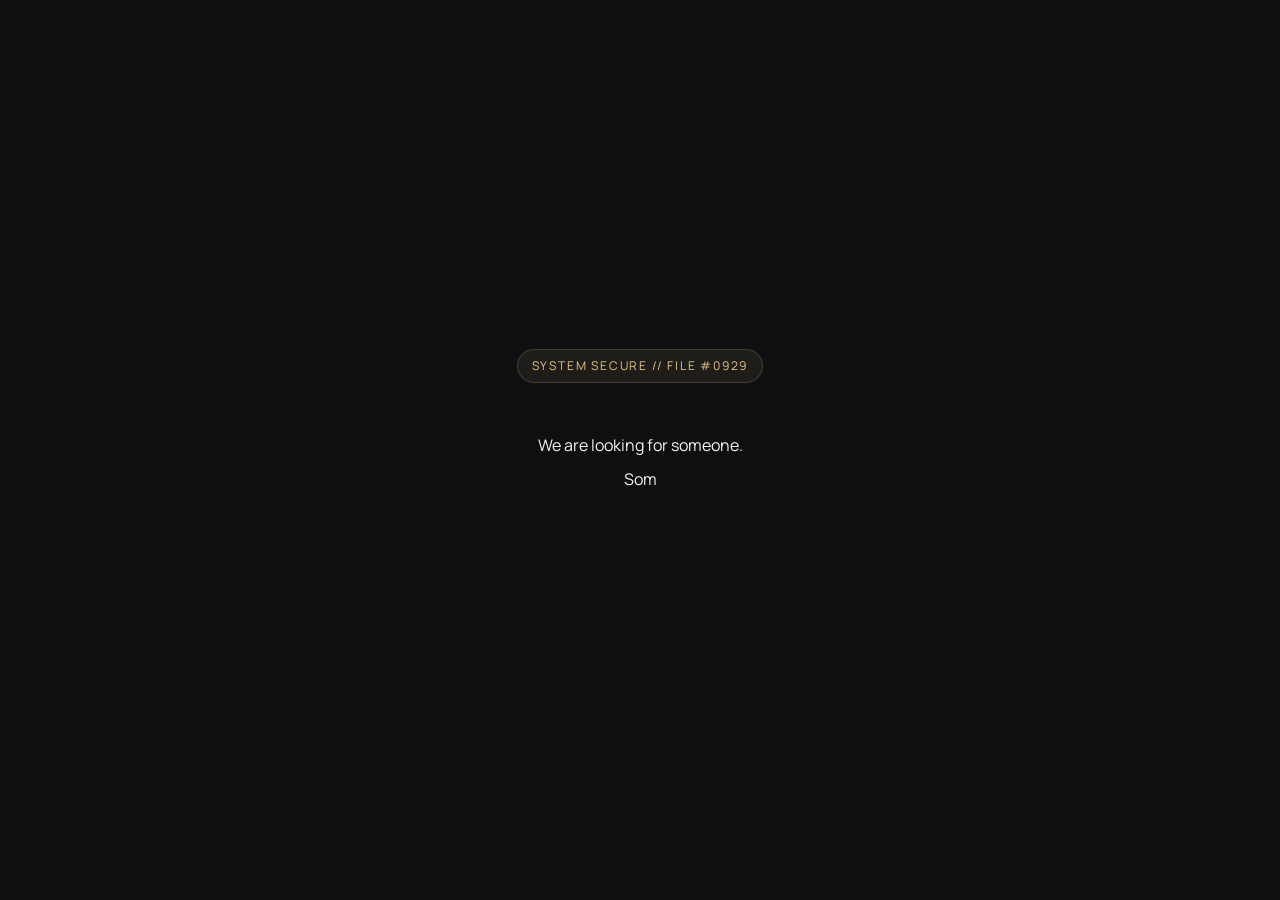
==== commit 4d051579: "Update index.html" ====
--- a/index.html
+++ b/index.html
@@ -3,263 +3,258 @@
 <head>
   <meta charset="UTF-8">
   <meta name="viewport" content="width=device-width, initial-scale=1.0">
-  <title>The Archive</title>
-  
-  <!-- Google Fonts -->
+  <title>The Naila File</title>
   <link rel="preconnect" href="https://fonts.googleapis.com">
   <link rel="preconnect" href="https://fonts.gstatic.com" crossorigin>
-  <link href="https://fonts.googleapis.com/css2?family=DM+Serif+Display&family=Manrope:wght@400;500;600;700&display=swap" rel="stylesheet">
-  
+  <link href="https://fonts.googleapis.com/css2?family=DM+Serif+Display&family=Manrope:wght@400;500;600&display=swap" rel="stylesheet">
   <link rel="stylesheet" href="style.css">
 </head>
 <body>
 
-  <!-- Background Music Audio Element -->
-  <audio id="backgroundMusic" src="music.mp3" loop></audio>
-  <button id="musicToggleBtn" class="music-toggle-btn" style="display:none;">🔇</button>
-
-  <main class="app-container">
-
-    <!-- SCREEN 1: MYSTERY INTRO -->
-    <section id="screen-intro" class="screen active">
-      <div class="content-box text-center">
-        <span class="status-badge">SEARCHING...</span>
-        <div id="introText" class="typewriter-box"></div>
-        <button id="introBtn" class="btn primary-btn hidden">Continue &rarr;</button>
-      </div>
-    </section>
-
-    <!-- SCREEN 2: NAME INPUT -->
-    <section id="screen-name" class="screen">
-      <div class="content-box text-center">
-        <div id="nameText" class="typewriter-box"></div>
+  <!-- Background Audio with Catbox link -->
+  <audio id="backgroundMusic" loop preload="auto">  
+    <source src="https://files.catbox.moe/pf1rse.mp3" type="audio/mpeg">  
+    Your browser does not support the audio element.
+  </audio>
+
+  <!-- Music Toggle Button -->
+  <button id="musicToggleBtn" class="music-toggle-btn" style="display: none;">🔊</button>
+
+  <div class="app-container">
+
+    <!-- SCREEN 1: INTRO -->
+    <div id="screen-intro" class="screen active">
+      <div class="content-box text-center">
+        <span class="status-badge">SYSTEM SECURE // FILE #0929</span>
+        <div class="typewriter-box" id="introText"></div>
+        <button id="introBtn" class="btn primary-btn hidden">Proceed →</button>
+      </div>
+    </div>
+
+    <!-- SCREEN 2: NAME VERIFICATION -->
+    <div id="screen-name" class="screen">
+      <div class="content-box text-center">
+        <span class="status-badge">IDENTITY CHECK</span>
+        <div class="typewriter-box" id="nameText"></div>
         <div id="nameForm" class="form-group hidden">
-          <input type="text" id="nameInput" placeholder="Enter your name" autocomplete="off" spellcheck="false">
-          <p id="nameError" class="error-msg hidden">Hmm... I don't think we're looking for you.</p>
-          <button id="nameBtn" class="btn primary-btn">Continue &rarr;</button>
-        </div>
-      </div>
-    </section>
-
-    <!-- SCREEN 3: NATURAL QUESTIONS -->
-    <section id="screen-questions" class="screen">
-      <div class="content-box text-center">
-        <div id="questionNumber" class="status-badge"></div>
-        <div id="question-container" class="question-card">
+          <input type="text" id="nameInput" placeholder="Enter your name..." autocomplete="off">
+          <button id="nameBtn" class="btn primary-btn">Verify →</button>
+          <p id="nameError" class="error-msg hidden">Access denied. That's not the name we're looking for.</p>
+        </div>
+      </div>
+    </div>
+
+    <!-- SCREEN 3: QUESTIONS -->
+    <div id="screen-questions" class="screen">
+      <div class="content-box text-center">
+        <span id="questionNumber" class="status-badge">QUESTION 01 / 04</span>
+        <div class="question-card">
           <h2 id="questionTitle" class="question-heading"></h2>
           <p id="questionSubtitle" class="question-sub"></p>
           <div id="options" class="options-stack"></div>
-        </div>
-        <div id="feedback" class="feedback-box hidden"></div>
-      </div>
-    </section>
-
-    <!-- SCREEN 4: IDENTITY CONFIRMATION -->
-    <section id="screen-confirmation" class="screen">
-      <div class="content-box text-center">
-        <div id="confirmText" class="typewriter-box"></div>
+          <div id="feedback" class="feedback-box hidden"></div>
+        </div>
+      </div>
+    </div>
+
+    <!-- SCREEN 4: CONFIRMATION -->
+    <div id="screen-confirmation" class="screen">
+      <div class="content-box text-center">
+        <span class="status-badge">VERIFICATION COMPLETE</span>
+        <div class="typewriter-box" id="confirmText"></div>
         <div id="confirmBox" class="confirm-box hidden">
-          <h1 class="identity-name fade-in-text">You are Naila Islam Shifa.</h1>
-          <div class="identity-sub-group fade-in-delayed">
-            <p class="identity-sub">We found the person we were looking for.</p>
-            <p class="identity-sub">You can come in now.</p>
-          </div>
-          <button id="enterBtn" class="btn primary-btn mt-large fade-in-delayed-more">Enter &rarr;</button>
-        </div>
-      </div>
-    </section>
-
-    <!-- SCREEN 5: THE NAILA FILE (MAIN HUB) -->
-    <section id="screen-hub" class="screen">
+          <h2 class="identity-name fade-in-text">Naila Islam</h2>
+          <div class="identity-sub-group">
+            <p class="identity-sub fade-in-delayed">Access granted to restricted files.</p>
+            <p class="identity-sub fade-in-delayed-more">Proceed when ready.</p>
+          </div>
+          <button id="enterBtn" class="btn primary-btn mt-large">Open The File →</button>
+        </div>
+      </div>
+    </div>
+
+    <!-- SCREEN 5: MAIN HUB -->
+    <div id="screen-hub" class="screen">
       <div class="content-box wide">
-        <header class="hub-header">
-          <span class="status-badge">FILE STATUS: OPEN</span>
-          <h1 class="hub-title">THE NAILA FILE</h1>
-          <p class="hub-subtitle">A small collection of memories, moments, and a few things I decided to keep.</p>
-        </header>
-
-        <nav class="hub-grid">
-          <div class="hub-card file-card" data-open="memories">
+        <div class="hub-header">
+          <span class="status-badge">THE ARCHIVE</span>
+          <h1 class="hub-title">The Naila File</h1>
+          <p class="hub-subtitle">Select a section to explore.</p>
+        </div>
+        <div class="hub-grid">
+          <div class="hub-card" data-open="memories">
             <span class="card-num">01</span>
-            <h2>MEMORIES</h2>
-            <p>A collection of dates and photos.</p>
-          </div>
-          <div class="hub-card file-card" data-open="little-things">
+            <h2>Memories</h2>
+            <p>Moments, dates, and snapshots collected over time.</p>
+          </div>
+          <div class="hub-card" data-open="little-things">
             <span class="card-num">02</span>
-            <h2>LITTLE THINGS</h2>
-            <p>Small interactive cards.</p>
-          </div>
-          <div class="hub-card file-card" data-open="letter">
+            <h2>Little Things</h2>
+            <p>Small thoughts and unsaid observations.</p>
+          </div>
+          <div class="hub-card" data-open="letter">
             <span class="card-num">03</span>
-            <h2>SURPRISE LETTER</h2>
-            <p>A simple interactive envelope containing a message.</p>
-          </div>
-          <div class="hub-card file-card" data-open="last">
+            <h2>Surprise Letter</h2>
+            <p>A message kept inside a digital envelope.</p>
+          </div>
+          <div class="hub-card" data-open="last">
             <span class="card-num">04</span>
-            <h2>ONE LAST THING</h2>
-            <p>The final mystery.</p>
-          </div>
-        </nav>
-      </div>
-    </section>
-
-    <!-- SECTION 01: MEMORIES -->
-    <section id="screen-memories" class="screen">
+            <h2>One Last Thing</h2>
+            <p>The final piece of the puzzle.</p>
+          </div>
+        </div>
+      </div>
+    </div>
+
+    <!-- SCREEN 6A: MEMORIES -->
+    <div id="screen-memories" class="screen">
       <div class="content-box wide">
-        <button class="btn-back" data-back="hub">&larr; Back to File</button>
-        <header class="section-header">
-          <h2>MEMORIES</h2>
-          <p>A few dates worth remembering.</p>
-        </header>
-
-        <div class="memory-viewer">
-          <div class="date-selector-wrapper">
-            <div id="dateSelector" class="date-selector"></div>
-          </div>
-
-          <div class="memory-display">
-            <div class="memory-image-container">
-              <img id="memoryImg" src="" alt="Memory Image" class="memory-img">
-              <div id="imageFallback" class="img-placeholder hidden"><span>Image Unavailable</span></div>
-            </div>
-            <div class="memory-details">
-              <h3 id="memoryDate" class="memory-date-title"></h3>
-              <h4 id="memoryTitle" class="memory-sub-title"></h4>
-              <p id="memoryCaption" class="memory-caption-text"></p>
-              <span id="memoryCounter" class="memory-counter-tag"></span>
-            </div>
-          </div>
-
-          <div class="memory-controls">
-            <button id="prevMemory" class="btn secondary-btn">&larr; Previous</button>
-            <button id="nextMemory" class="btn secondary-btn">Next &rarr;</button>
-          </div>
-        </div>
-      </div>
-    </section>
-
-    <!-- SECTION 02: LITTLE THINGS -->
-    <section id="screen-little-things" class="screen">
+        <button class="btn-back" data-back>← Back to Hub</button>
+        <div class="section-header">
+          <span class="status-badge">SECTION 01</span>
+          <h2>Memories</h2>
+          <p>Chronicles of days gone by.</p>
+        </div>
+        <div class="date-selector-wrapper">
+          <div id="dateSelector" class="date-selector"></div>
+        </div>
+        <div class="memory-display">
+          <div class="memory-image-container">
+            <img id="memoryImg" class="memory-img" src="" alt="Memory">
+            <div id="imageFallback" class="img-placeholder hidden">Image unavailable</div>
+          </div>
+          <div class="memory-details">
+            <span id="memoryDate" class="status-badge"></span>
+            <h3 id="memoryTitle" class="memory-date-title"></h3>
+            <p id="memoryCaption" class="memory-caption-text"></p>
+            <span id="memoryCounter" class="memory-counter-tag"></span>
+          </div>
+        </div>
+        <div class="memory-controls">
+          <button id="prevMemory" class="btn secondary-btn">← Previous</button>
+          <button id="nextMemory" class="btn primary-btn">Next →</button>
+        </div>
+      </div>
+    </div>
+
+    <!-- SCREEN 6B: LITTLE THINGS -->
+    <div id="screen-little-things" class="screen">
       <div class="content-box wide">
-        <button class="btn-back" data-back="hub">&larr; Back to File</button>
-        <header class="section-header">
-          <h2>LITTLE THINGS</h2>
-          <p>Some things are remembered for no particular reason.</p>
-        </header>
-
+        <button class="btn-back" data-back>← Back to Hub</button>
+        <div class="section-header">
+          <span class="status-badge">SECTION 02</span>
+          <h2>Little Things</h2>
+          <p>Click the cards to flip and read.</p>
+        </div>
         <div class="cards-grid">
-          <div class="flip-card flip">
-            <div class="flip-card-inner">
-              <div class="flip-card-front"><span class="card-label">TAP TO OPEN</span></div>
-              <div class="flip-card-back"><p>Apparently, some dates are surprisingly easy to remember.</p></div>
-            </div>
-          </div>
-          <div class="flip-card flip">
-            <div class="flip-card-inner">
-              <div class="flip-card-front"><span class="card-label">TAP TO OPEN</span></div>
-              <div class="flip-card-back"><p>Some photos need absolutely no explanation.</p></div>
-            </div>
-          </div>
-          <div class="flip-card flip">
-            <div class="flip-card-inner">
-              <div class="flip-card-front"><span class="card-label">TAP TO OPEN</span></div>
-              <div class="flip-card-back"><p>Some random moments become memories without asking.</p></div>
-            </div>
-          </div>
-          <div class="flip-card flip">
-            <div class="flip-card-inner">
-              <div class="flip-card-front"><span class="card-label">TAP TO OPEN</span></div>
-              <div class="flip-card-back"><p>And yes, I remembered way too many dates.</p></div>
-            </div>
-          </div>
-        </div>
-      </div>
-    </section>
-
-    <!-- SECTION 03: SURPRISE LETTER -->
-    <section id="screen-letter" class="screen">
+          <div class="flip-card" data-index="1">
+            <div class="flip-card-inner">
+              <div class="flip-card-front"><span class="card-label">CARD 01 // CLICK TO FLIP</span></div>
+              <div class="flip-card-back"><p>You laugh at the most random things, and honestly? That's the best part.</p></div>
+            </div>
+          </div>
+          <div class="flip-card" data-index="2">
+            <div class="flip-card-inner">
+              <div class="flip-card-front"><span class="card-label">CARD 02 // CLICK TO FLIP</span></div>
+              <div class="flip-card-back"><p>Stubborn? Maybe a little. Focused? Absolutely.</p></div>
+            </div>
+          </div>
+          <div class="flip-card" data-index="3">
+            <div class="flip-card-inner">
+              <div class="flip-card-front"><span class="card-label">CARD 03 // CLICK TO FLIP</span></div>
+              <div class="flip-card-back"><p>You pretend you don't care, but you notice every little detail.</p></div>
+            </div>
+          </div>
+          <div class="flip-card" data-index="4">
+            <div class="flip-card-inner">
+              <div class="flip-card-front"><span class="card-label">CARD 04 // CLICK TO FLIP</span></div>
+              <div class="flip-card-back"><p>Some people just make life feel a lot less complicated by simply being in it.</p></div>
+            </div>
+          </div>
+        </div>
+      </div>
+    </div>
+
+    <!-- SCREEN 6C: SURPRISE LETTER -->
+    <div id="screen-letter" class="screen">
       <div class="content-box">
-        <button class="btn-back" data-back="hub">&larr; Back to File</button>
-        <header class="section-header text-center">
-          <h2>SURPRISE LETTER</h2>
-          <p>Okay, this one is slightly different.</p>
-        </header>
-
+        <button class="btn-back" data-back>← Back to Hub</button>
+        <div class="section-header">
+          <span class="status-badge">SECTION 03</span>
+          <h2>Surprise Letter</h2>
+          <p>Unseal the envelope.</p>
+        </div>
         <div class="envelope-wrapper">
           <div id="envelope" class="envelope">
             <div id="envelopeFront" class="envelope-front">
-              <div class="seal">TAP TO OPEN</div>
+              <span class="seal">OPEN LETTER</span>
             </div>
             <div id="letterContent" class="letter-content hidden">
-              <p>Hey Naila,</p>
-              <p>I wasn't really planning to make a whole website.</p>
-              <p>But then I started remembering all the dates, photos and random moments...</p>
-              <p>And somehow, there were enough of them to actually make one.</p>
-              <p>So here it is.</p>
-              <p>I hope you have a really good birthday.</p>
-              <p>I hope this year brings you good days, good memories, plenty of laughs, and a lot of things worth looking forward to.</p>
-              <p>Enjoy your day.</p>
-              <p class="letter-sign">&mdash; From someone who clearly remembered too many dates :)</p>
-            </div>
-          </div>
-        </div>
-      </div>
-    </section>
-
-    <!-- SECTION 04: ONE LAST THING / SUSPENSE -->
-    <section id="screen-suspense" class="screen">
-      <div class="content-box text-center">
-        <button class="btn-back" data-back="hub">&larr; Back to File</button>
-        <div id="lastText" class="typewriter-box"></div>
-        <button id="lastBtn" class="btn primary-btn hidden mt-large">Continue &rarr;</button>
-      </div>
-    </section>
+              <p>Dear Naila,</p>
+              <p>If you're reading this, it means you went through all the little steps just to see what's hidden at the end.</p>
+              <p>I just wanted to remind you how amazing it is to have you around. Thank you for all the shared laughs, the quiet moments, and the memories we've built.</p>
+              <p>Wishing you the happiest birthday ever!</p>
+              <p class="letter-sign">With all the warmth in the world.</p>
+            </div>
+          </div>
+        </div>
+      </div>
+    </div>
+
+    <!-- SCREEN 6D: ONE LAST THING -->
+    <div id="screen-suspense" class="screen">
+      <div class="content-box text-center">
+        <button class="btn-back" data-back>← Back to Hub</button>
+        <span class="status-badge">SECTION 04</span>
+        <div class="typewriter-box" id="lastText"></div>
+        <button id="lastBtn" class="btn primary-btn hidden">Continue →</button>
+      </div>
+    </div>
 
     <!-- SCREEN 7: BIRTHDAY REVEAL -->
-    <section id="screen-birthday" class="screen">
+    <div id="screen-birthday" class="screen">
       <div class="ambient-glow"></div>
-      <div class="content-box text-center">
-        <div class="birthday-container">
-          <span id="birthdayDate" class="reveal-badge hidden">29 SEPTEMBER</span>
-          <h1 id="birthdayTitle" class="reveal-title hidden">HAPPY BIRTHDAY</h1>
-          <h2 id="birthdayName" class="reveal-name hidden">NAILA ISLAM SHIFA</h2>
-          <p id="birthdaySub" class="reveal-caption hidden">This whole little thing was made for you.</p>
-          <button id="photoBtn" class="btn primary-btn mt-large hidden">Continue &rarr;</button>
-        </div>
-      </div>
-    </section>
+      <div class="content-box text-center birthday-container">
+        <span id="birthdayDate" class="reveal-badge hidden">29 SEPTEMBER</span>
+        <h1 id="birthdayTitle" class="reveal-title hidden">Happy Birthday</h1>
+        <h2 id="birthdayName" class="reveal-name hidden">Naila Islam Shifa</h2>
+        <p id="birthdaySub" class="reveal-caption hidden">May this year bring you closer to everything you hope for.</p>
+        <button id="photoBtn" class="btn primary-btn mt-large hidden">View Final Photo →</button>
+      </div>
+    </div>
 
     <!-- SCREEN 8: FINAL PHOTO -->
-    <section id="screen-final" class="screen">
-      <div class="content-box text-center">
-        <p class="final-intro">And finally...</p>
+    <div id="screen-final" class="screen">
+      <div class="content-box">
+        <button class="btn-back" data-back>← Back to Hub</button>
+        <div class="final-intro text-center">
+          <span class="status-badge">SPECIAL FRAME</span>
+          <h2>A Special Moment</h2>
+        </div>
         <div class="final-card">
           <div class="final-img-frame">
-            <img src="images/final.jpg" alt="Naila" class="final-img" onerror="this.style.display='none'; this.nextElementSibling.style.display='flex';">
-            <div class="img-placeholder" style="display:none;"><span>Final Photo</span></div>
-          </div>
-          <h2 class="final-heading">Happy Birthday, Naila.</h2>
-          <p class="final-text">
-            Hope this year gives you more good days,<br>
-            more good memories,<br>
-            more reasons to laugh,<br>
-            and plenty of things to look forward to.
-          </p>
-          <p class="final-closing">Enjoy your day. :)</p>
-        </div>
-        <button id="endBtn" class="btn primary-btn mt-large">Continue &rarr;</button>
-      </div>
-    </section>
+            <img class="final-img" src="images/final.jpg" alt="Final Memory">
+          </div>
+          <h3 class="final-heading">To Many More</h3>
+          <p class="final-text">Some pictures capture a split second, but they hold onto a lifetime of feelings. Here's to making countless more memories just like this one.</p>
+          <p class="final-closing">Have an unforgettable day! 🌟</p>
+        </div>
+        <div class="text-center mt-large">
+          <button id="endBtn" class="btn primary-btn">Finish Journey</button>
+        </div>
+      </div>
+    </div>
 
     <!-- SCREEN 9: END -->
-    <section id="screen-end" class="screen">
-      <div class="content-box text-center">
-        <div id="endText" class="typewriter-box"></div>
-        <button id="restartBtn" class="btn secondary-btn hidden mt-large">Start Again &#8634;</button>
-      </div>
-    </section>
-
-  </main>
+    <div id="screen-end" class="screen">
+      <div class="content-box text-center">
+        <span class="status-badge">END OF FILE</span>
+        <div class="typewriter-box" id="endText"></div>
+        <button id="restartBtn" class="btn secondary-btn hidden">Start Over ↺</button>
+      </div>
+    </div>
+
+  </div>
 
   <script src="script.js"></script>
 </body>
--- a/style.css
+++ b/style.css
@@ -202,6 +202,31 @@
   display: none !important;
 }
 
+/* --- MUSIC TOGGLE BUTTON --- */
+.music-toggle-btn {
+  position: fixed;
+  top: 20px;
+  right: 20px;
+  background: var(--card-bg);
+  border: 1px solid var(--border-color);
+  color: var(--gold);
+  width: 42px;
+  height: 42px;
+  border-radius: 50%;
+  display: flex;
+  align-items: center;
+  justify-content: center;
+  cursor: pointer;
+  font-size: 1.1rem;
+  z-index: 1000;
+  transition: all 0.2s ease;
+}
+
+.music-toggle-btn:hover {
+  border-color: var(--gold);
+  transform: scale(1.05);
+}
+
 /* --- QUESTION SCREEN UI (ELEGANT STYLING) --- */
 .question-card {
   margin-top: 24px;
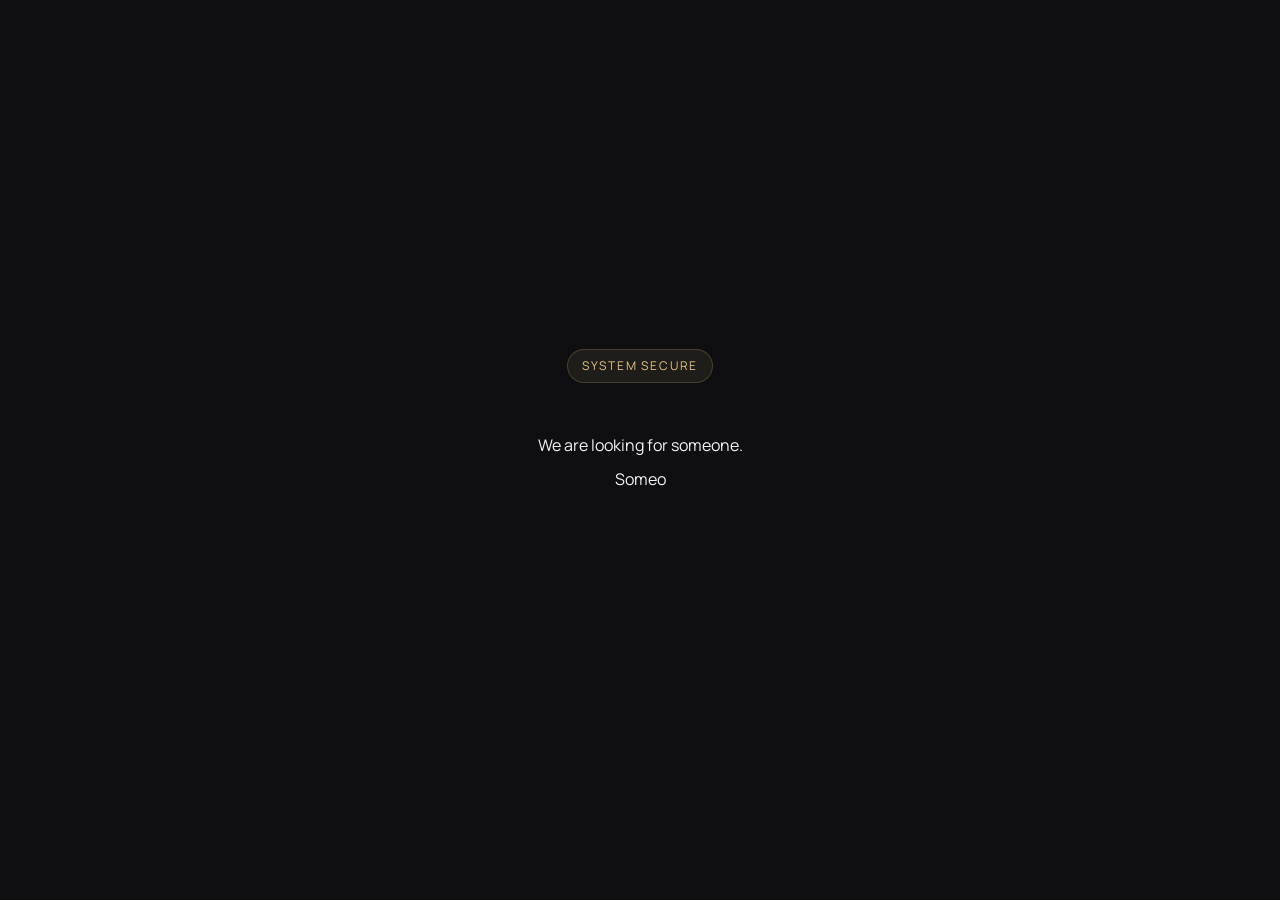
==== commit 658e0096: "Modify status badge and identity display text Updated status badge and identity name for verificatio" ====
--- a/index.html
+++ b/index.html
@@ -25,7 +25,7 @@
     <!-- SCREEN 1: INTRO -->
     <div id="screen-intro" class="screen active">
       <div class="content-box text-center">
-        <span class="status-badge">SYSTEM SECURE // FILE #0929</span>
+        <span class="status-badge">SYSTEM SECURE </span>
         <div class="typewriter-box" id="introText"></div>
         <button id="introBtn" class="btn primary-btn hidden">Proceed →</button>
       </div>
@@ -63,7 +63,7 @@
         <span class="status-badge">VERIFICATION COMPLETE</span>
         <div class="typewriter-box" id="confirmText"></div>
         <div id="confirmBox" class="confirm-box hidden">
-          <h2 class="identity-name fade-in-text">Naila Islam</h2>
+          <h2 class="identity-name fade-in-text">Yes, You're NAILA ISLAM SHIFA</h2>
           <div class="identity-sub-group">
             <p class="identity-sub fade-in-delayed">Access granted to restricted files.</p>
             <p class="identity-sub fade-in-delayed-more">Proceed when ready.</p>
--- a/style.css
+++ b/style.css
@@ -227,7 +227,7 @@
   transform: scale(1.05);
 }
 
-/* --- QUESTION SCREEN UI (ELEGANT STYLING) --- */
+/* --- QUESTION SCREEN UI --- */
 .question-card {
   margin-top: 24px;
   padding: 10px 0;
@@ -286,7 +286,7 @@
   padding: 24px;
 }
 
-/* --- CONFIRMATION SCREEN (PACED IDENTITY REVEAL) --- */
+/* --- CONFIRMATION SCREEN --- */
 .confirm-box {
   display: flex;
   flex-direction: column;
@@ -312,7 +312,6 @@
   font-size: 1.1rem;
 }
 
-/* Smooth Fade In Animations for Name Reveal */
 .fade-in-text {
   animation: slowFadeIn 1.5s ease-in-out forwards;
 }
@@ -332,7 +331,7 @@
   to { opacity: 1; transform: translateY(0); }
 }
 
-/* --- MAIN HUB (THE NAILA FILE - REDESIGNED PREMIUM INDEX) --- */
+/* --- MAIN HUB --- */
 .hub-header {
   text-align: center;
   margin-bottom: 48px;
@@ -467,10 +466,9 @@
   margin-bottom: 20px;
 }
 
-/* Flexible Image Container for any aspect ratio */
 .memory-image-container {
   width: 100%;
-  max-height: 520px;
+  max-height: none;
   background: rgba(0,0,0,0.4);
   border-radius: 10px;
   overflow: hidden;
@@ -483,8 +481,8 @@
 .memory-img {
   width: 100%;
   height: auto;
-  max-height: 520px;
-  object-fit: contain; /* Preserves natural image ratio without cropping */
+  max-height: 70vh;
+  object-fit: contain;
   display: block;
 }
 
@@ -696,7 +694,7 @@
   font-size: 1.1rem;
 }
 
-/* --- SCREEN 8: FINAL PHOTO (FLEXIBLE RATIO) --- */
+/* --- SCREEN 8: FINAL PHOTO --- */
 .final-intro {
   margin-bottom: 20px;
 }
@@ -710,7 +708,7 @@
 
 .final-img-frame {
   width: 100%;
-  max-height: 520px;
+  max-height: none;
   border-radius: 10px;
   overflow: hidden;
   margin-bottom: 20px;
@@ -723,7 +721,7 @@
 .final-img {
   width: 100%;
   height: auto;
-  max-height: 520px;
+  max-height: 70vh;
   object-fit: contain;
   display: block;
 }
@@ -777,7 +775,7 @@
     font-size: 1.85rem;
   }
 
-  .memory-image-container, .final-img-frame {
-    max-height: 380px;
+  .memory-img, .final-img {
+    max-height: 60vh;
   }
 }
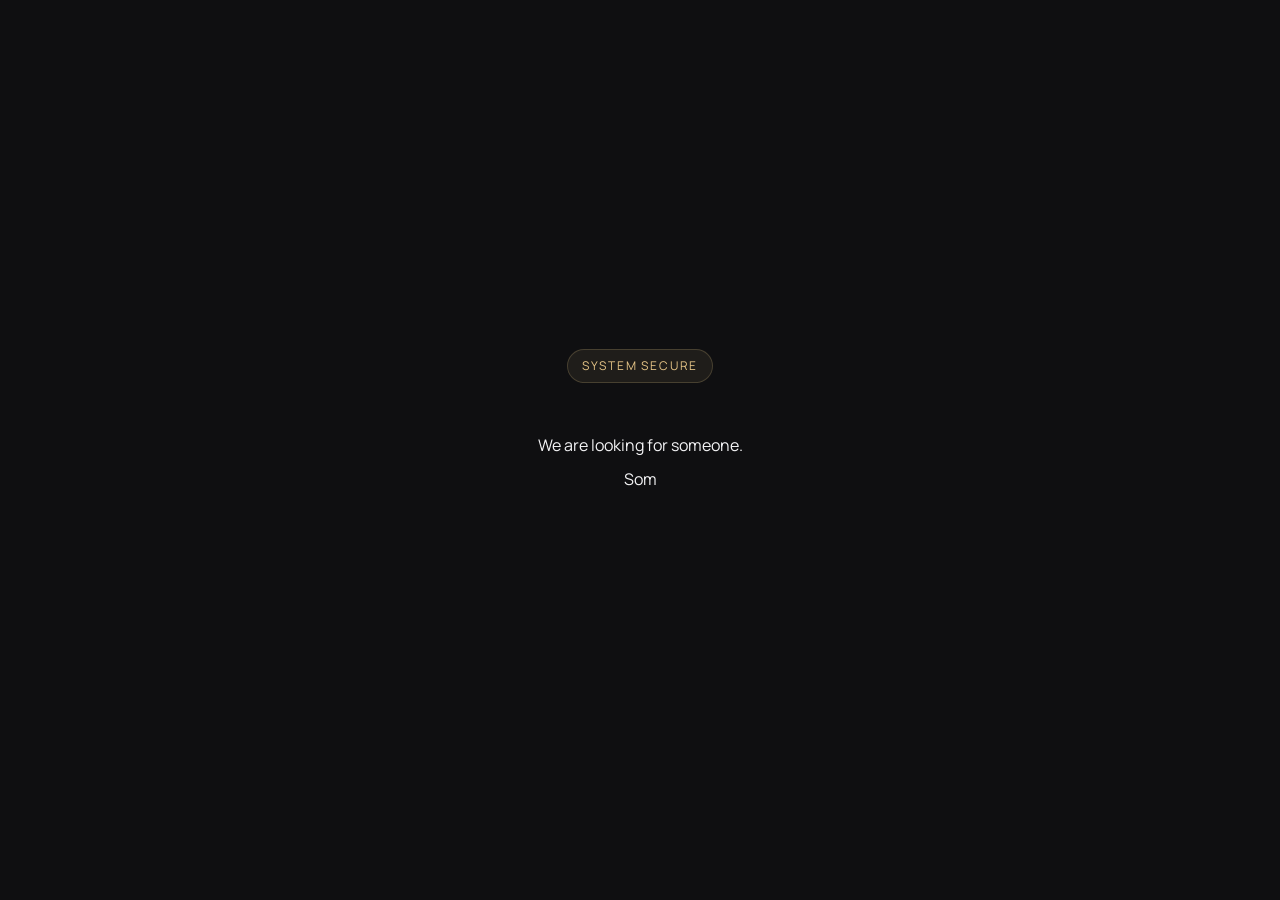
==== commit 5a5a1fef: "Remove back button and status badge from screen 6D Removed back button and status badge from screen " ====
--- a/index.html
+++ b/index.html
@@ -204,8 +204,6 @@
     <!-- SCREEN 6D: ONE LAST THING -->
     <div id="screen-suspense" class="screen">
       <div class="content-box text-center">
-        <button class="btn-back" data-back>← Back to Hub</button>
-        <span class="status-badge">SECTION 04</span>
         <div class="typewriter-box" id="lastText"></div>
         <button id="lastBtn" class="btn primary-btn hidden">Continue →</button>
       </div>
